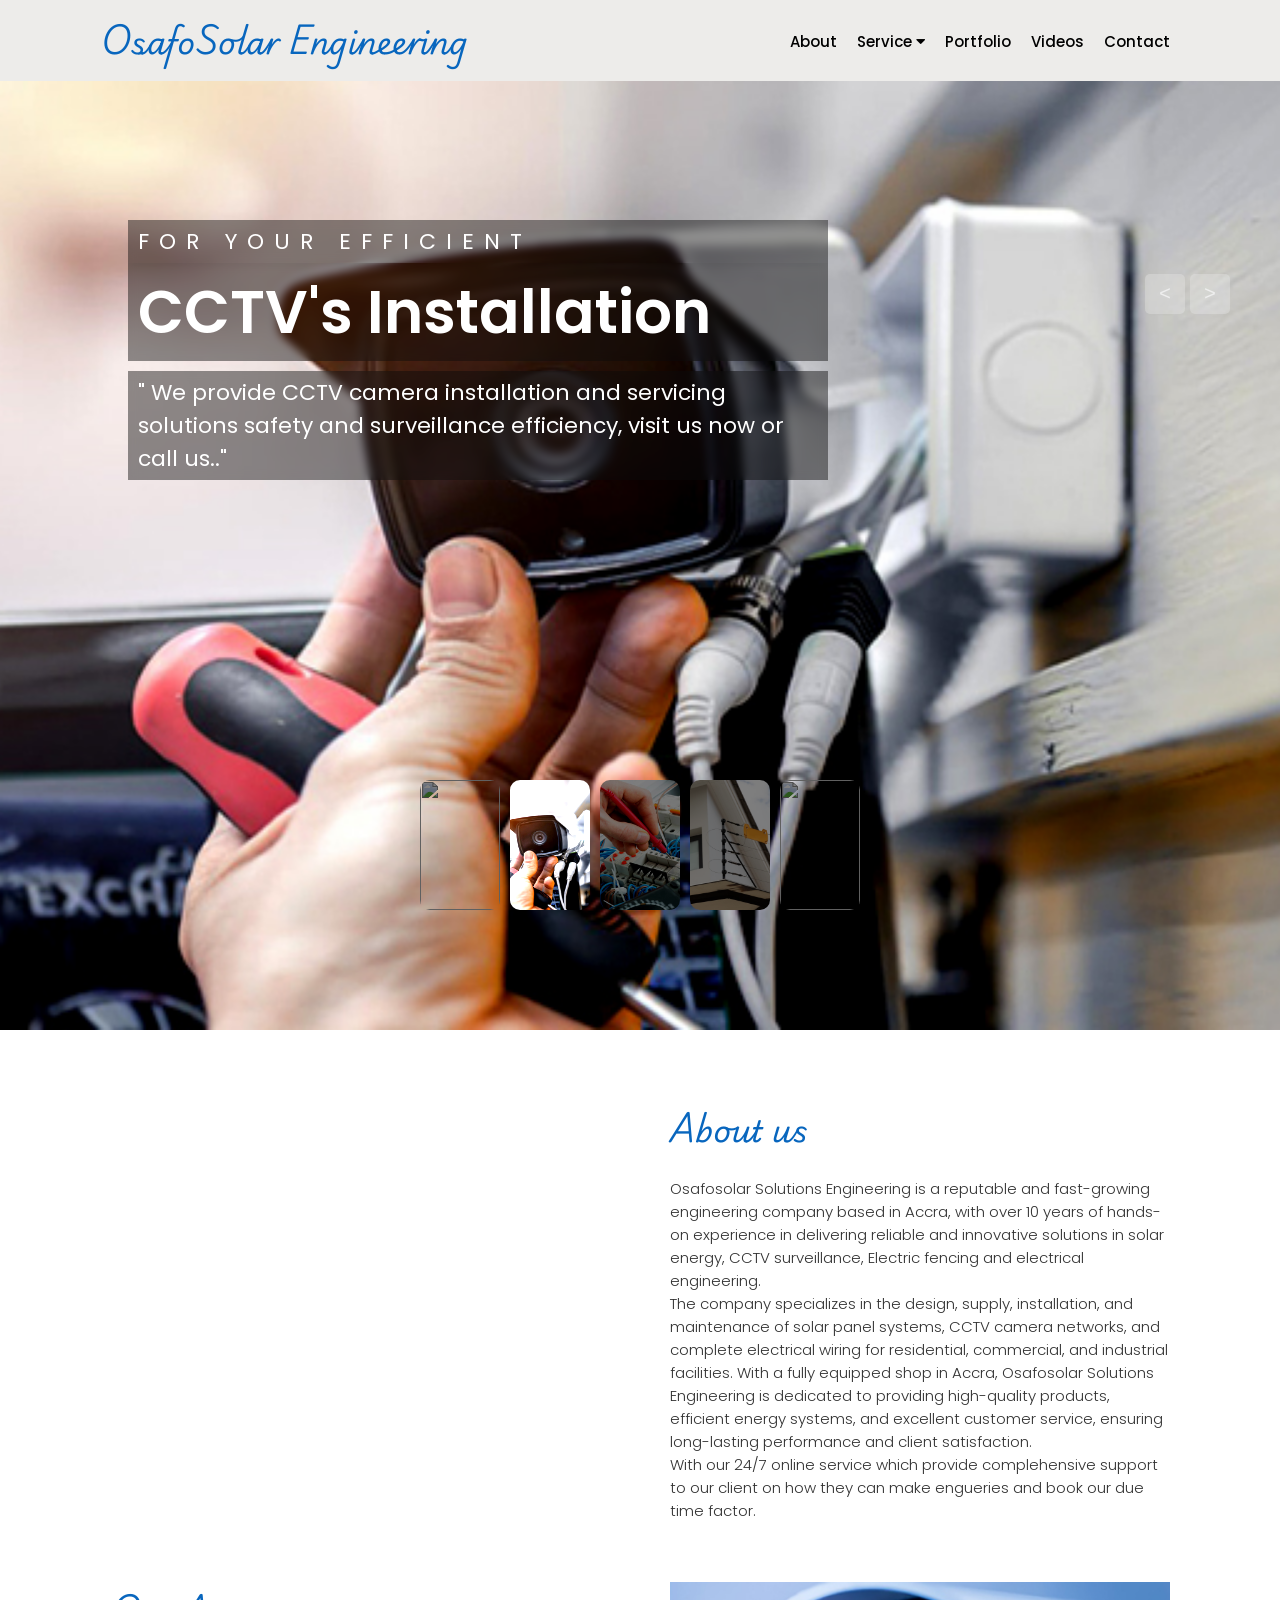
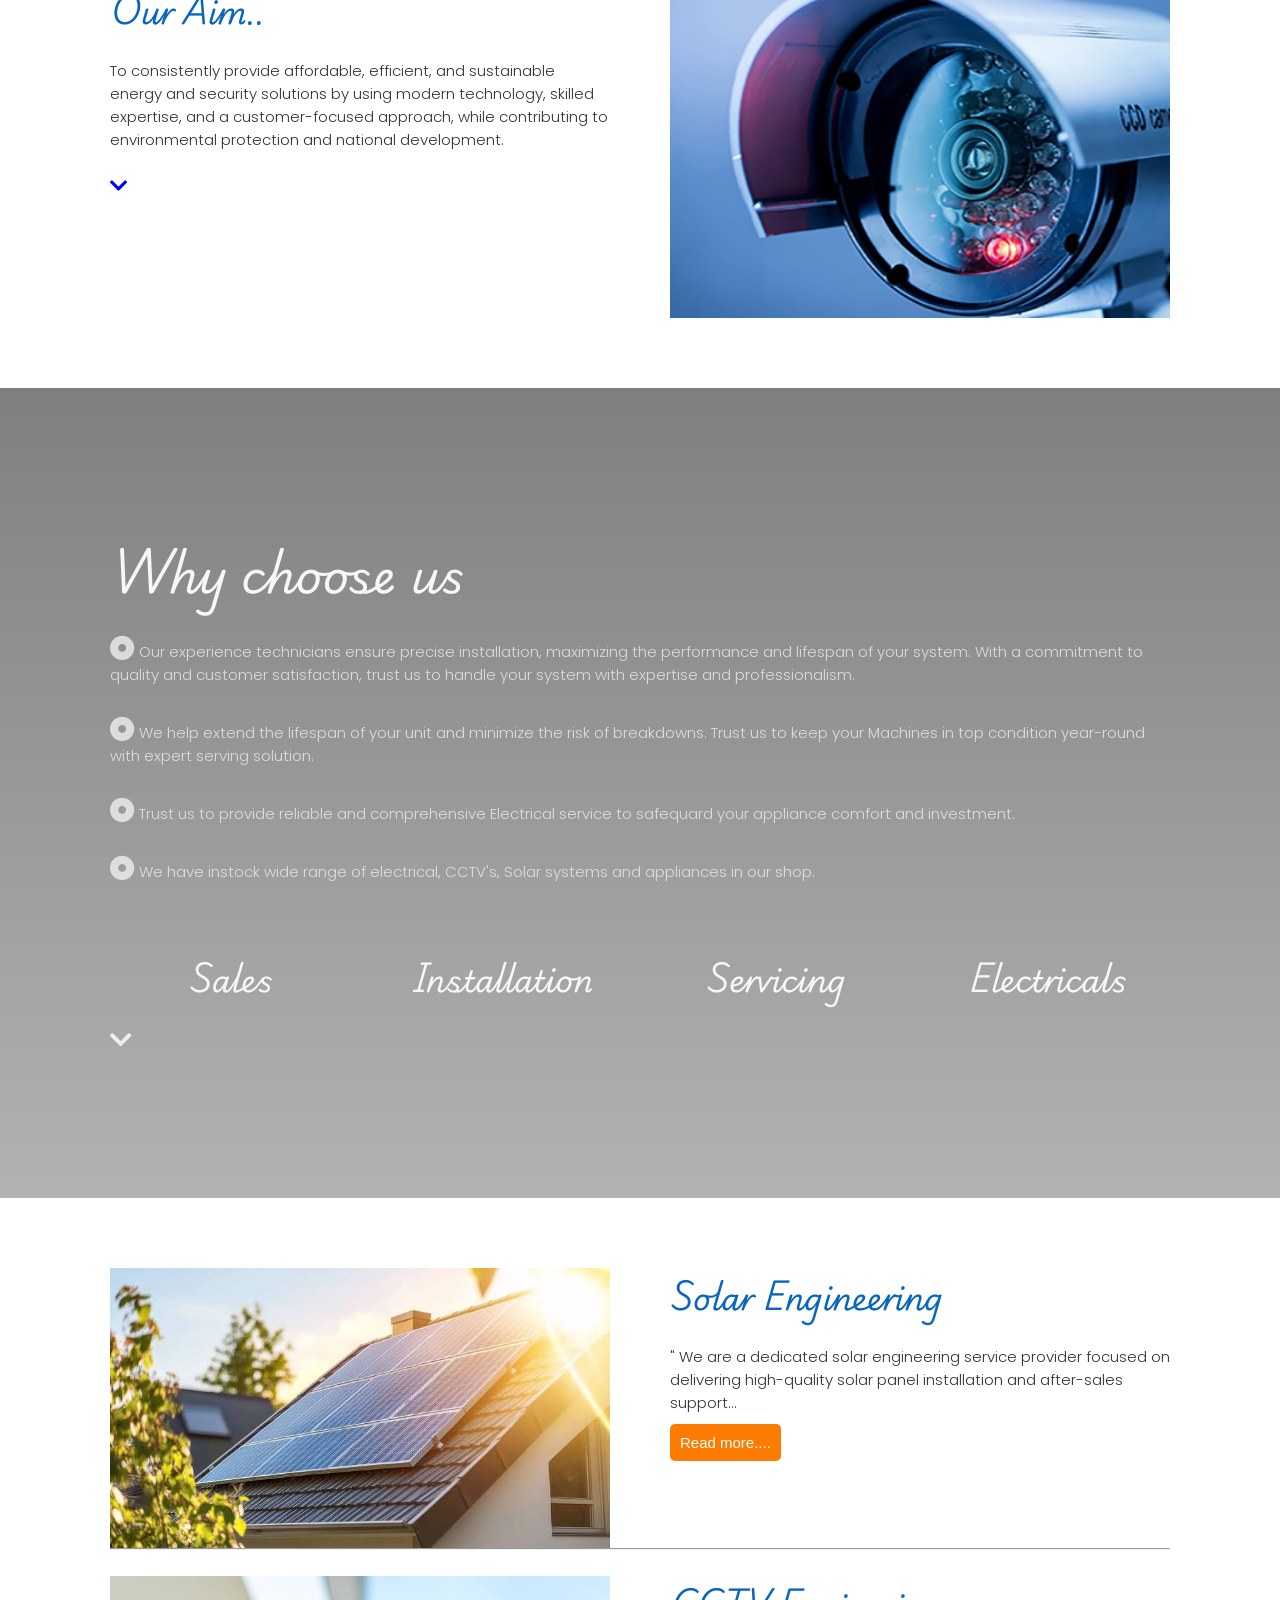
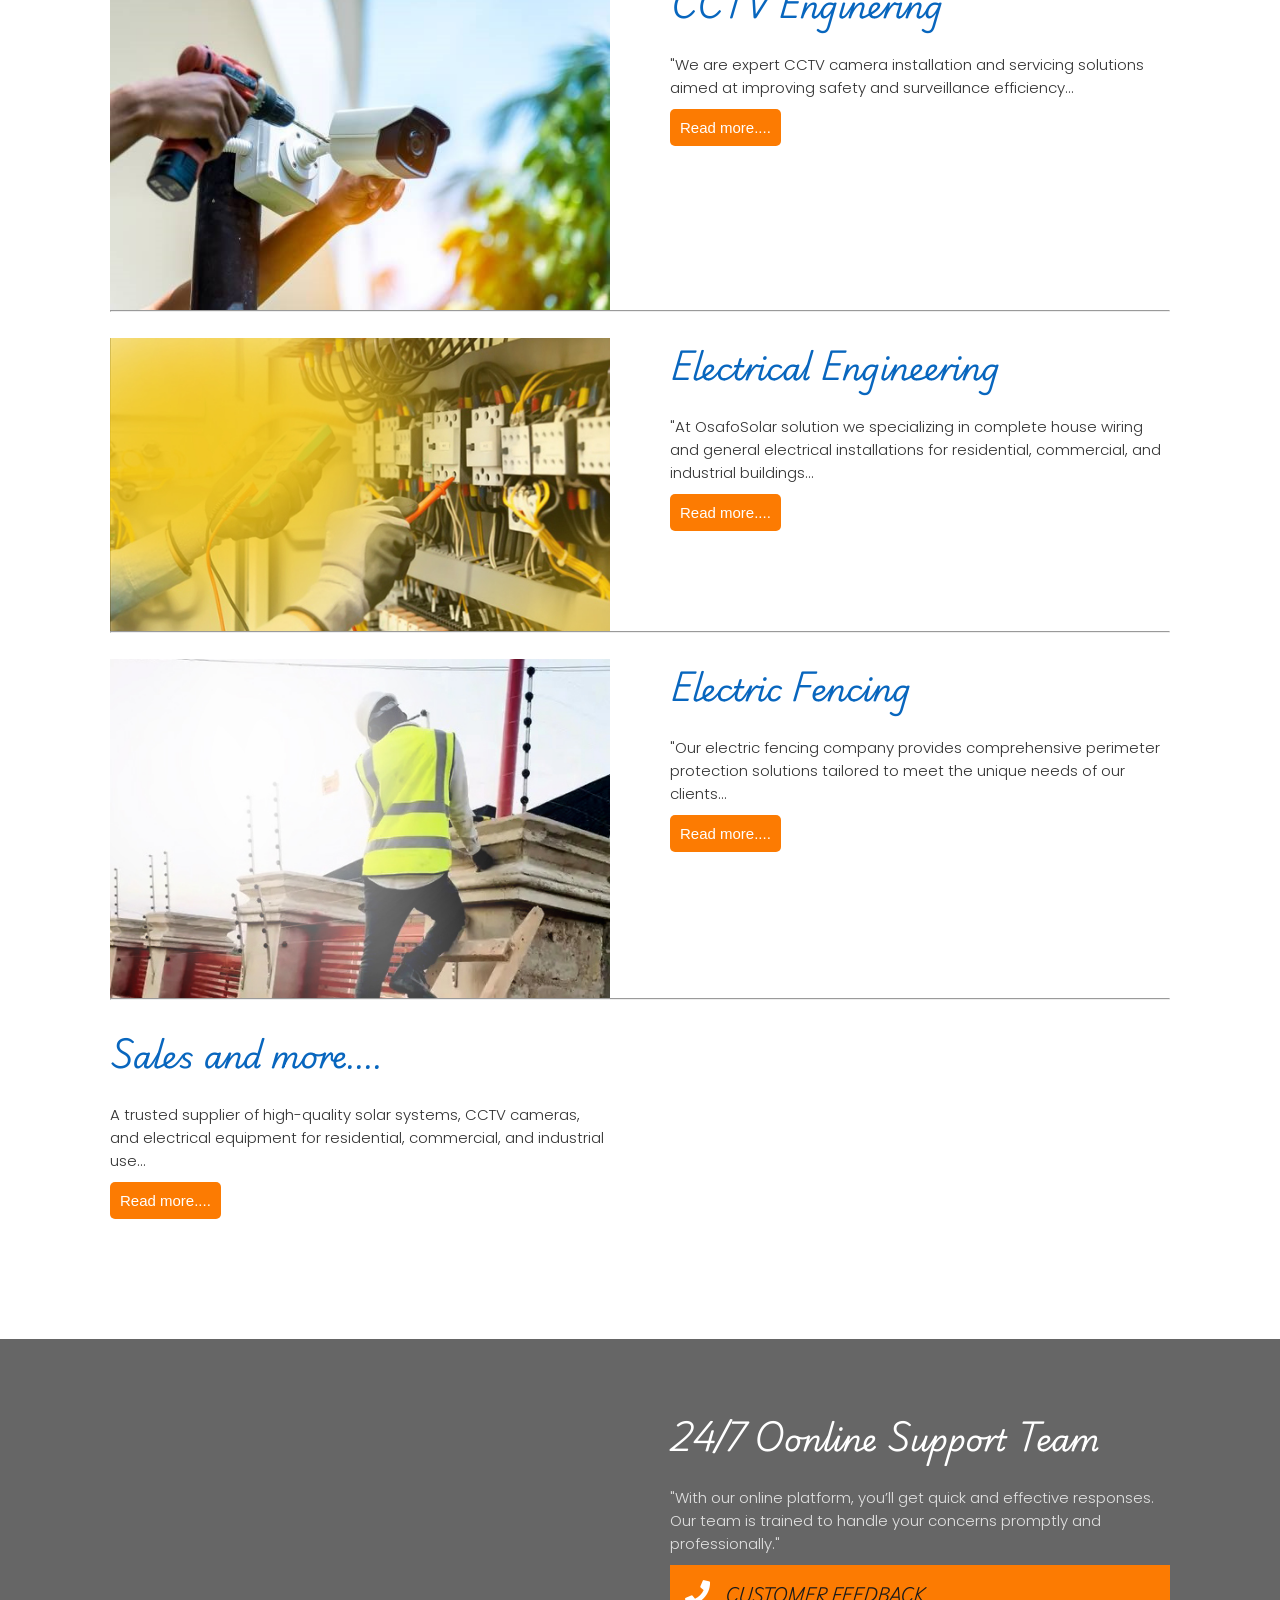
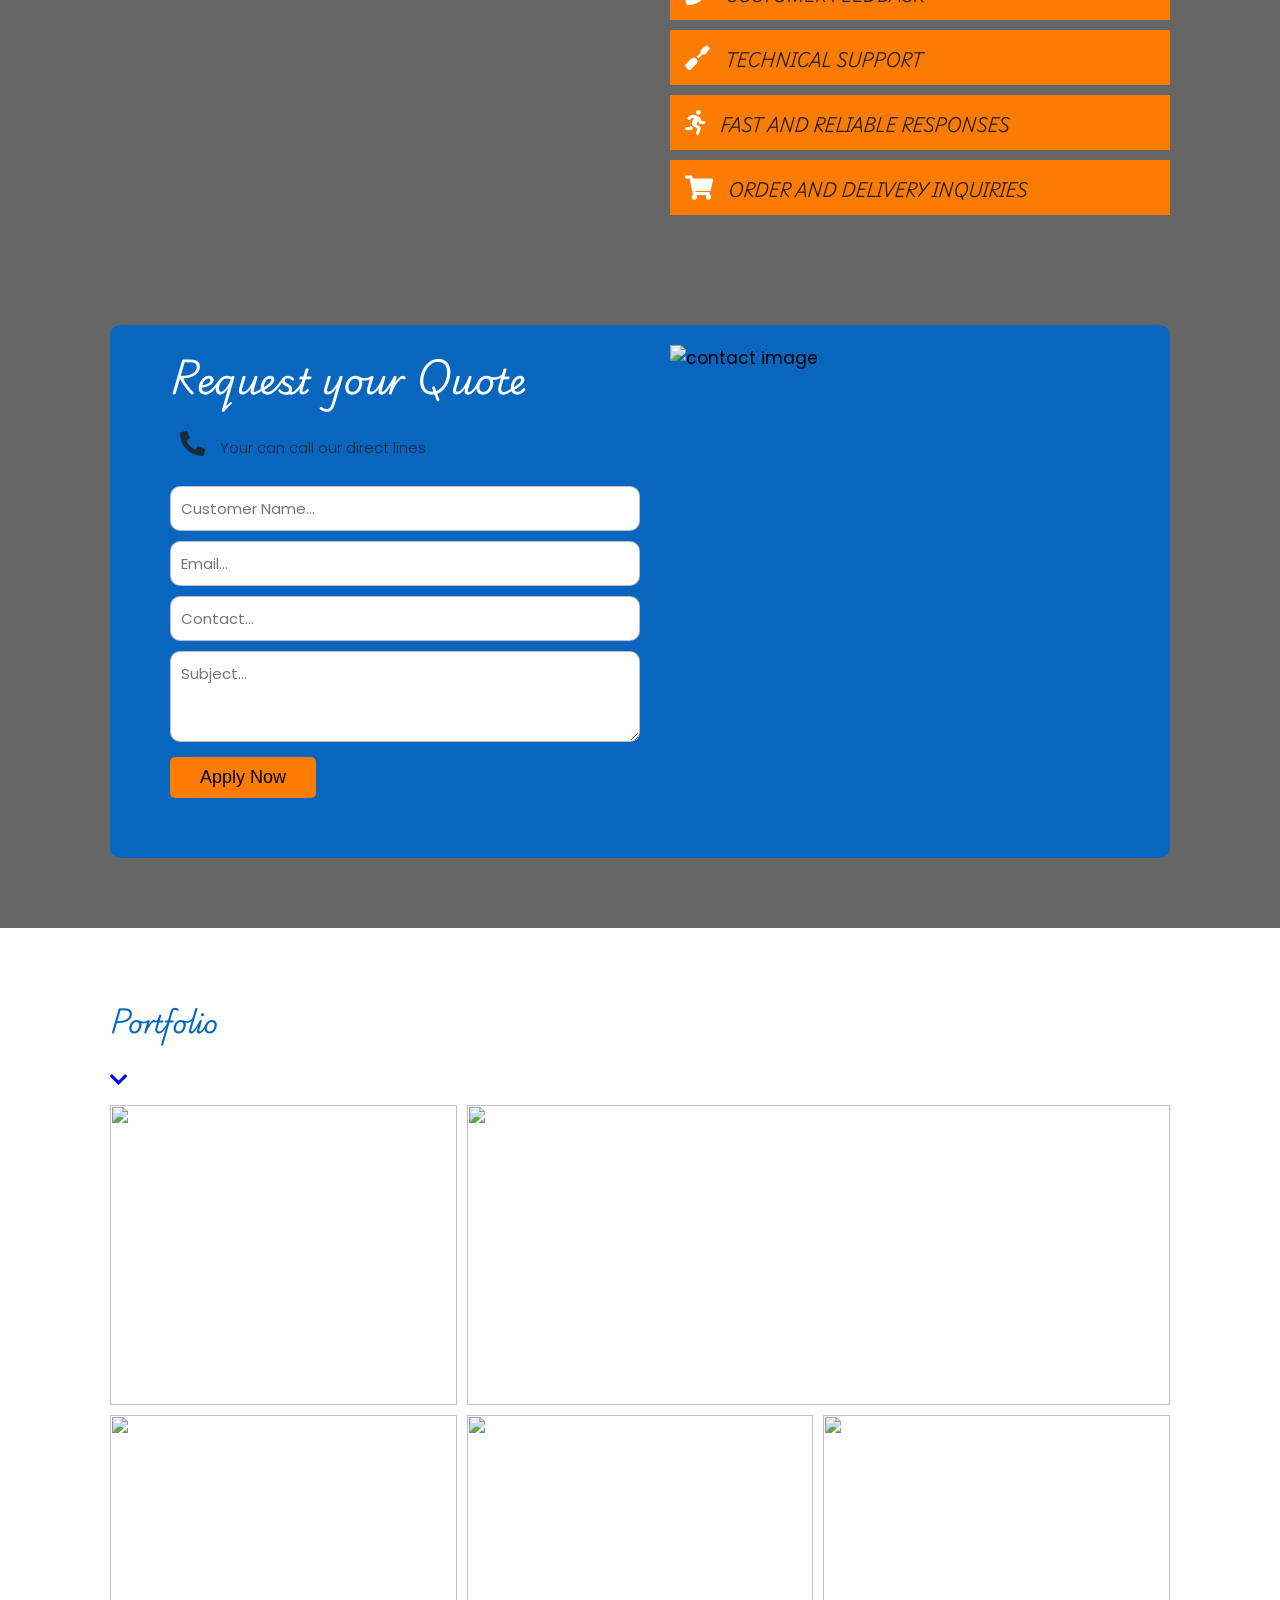
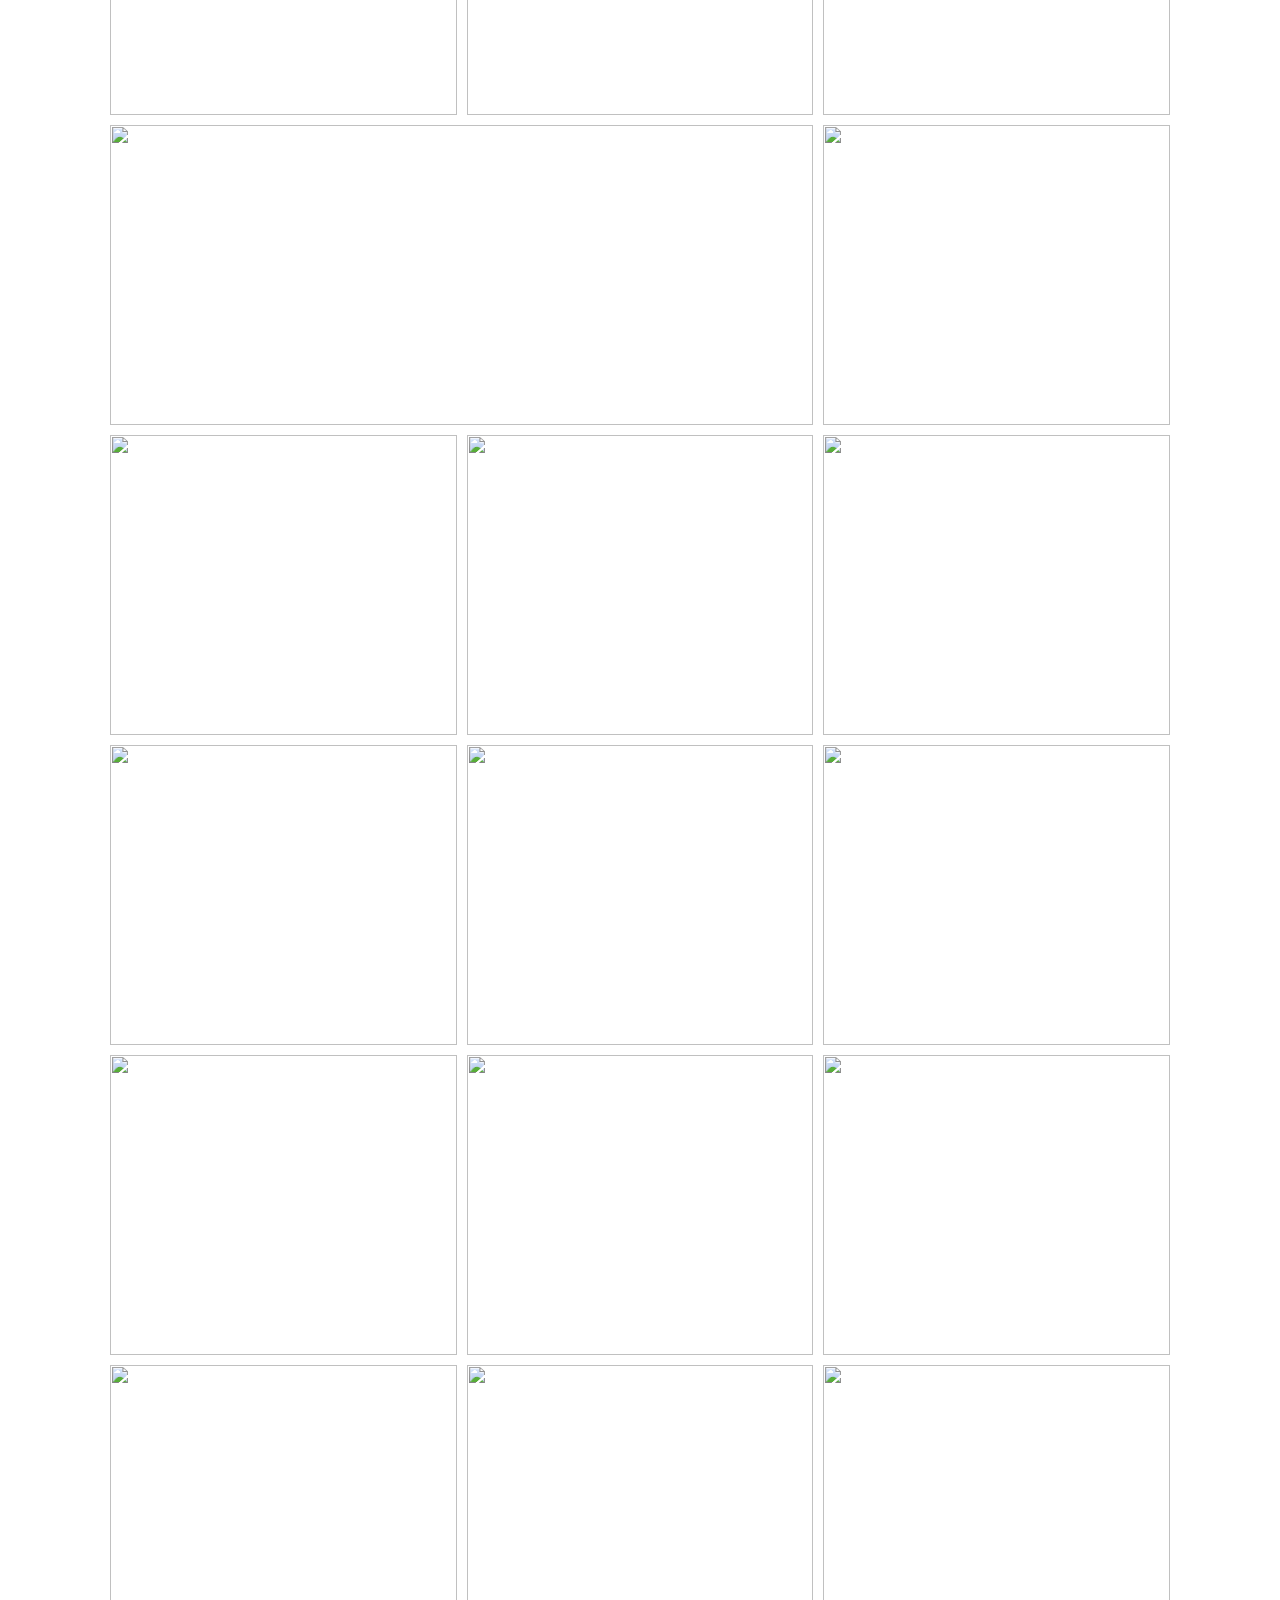
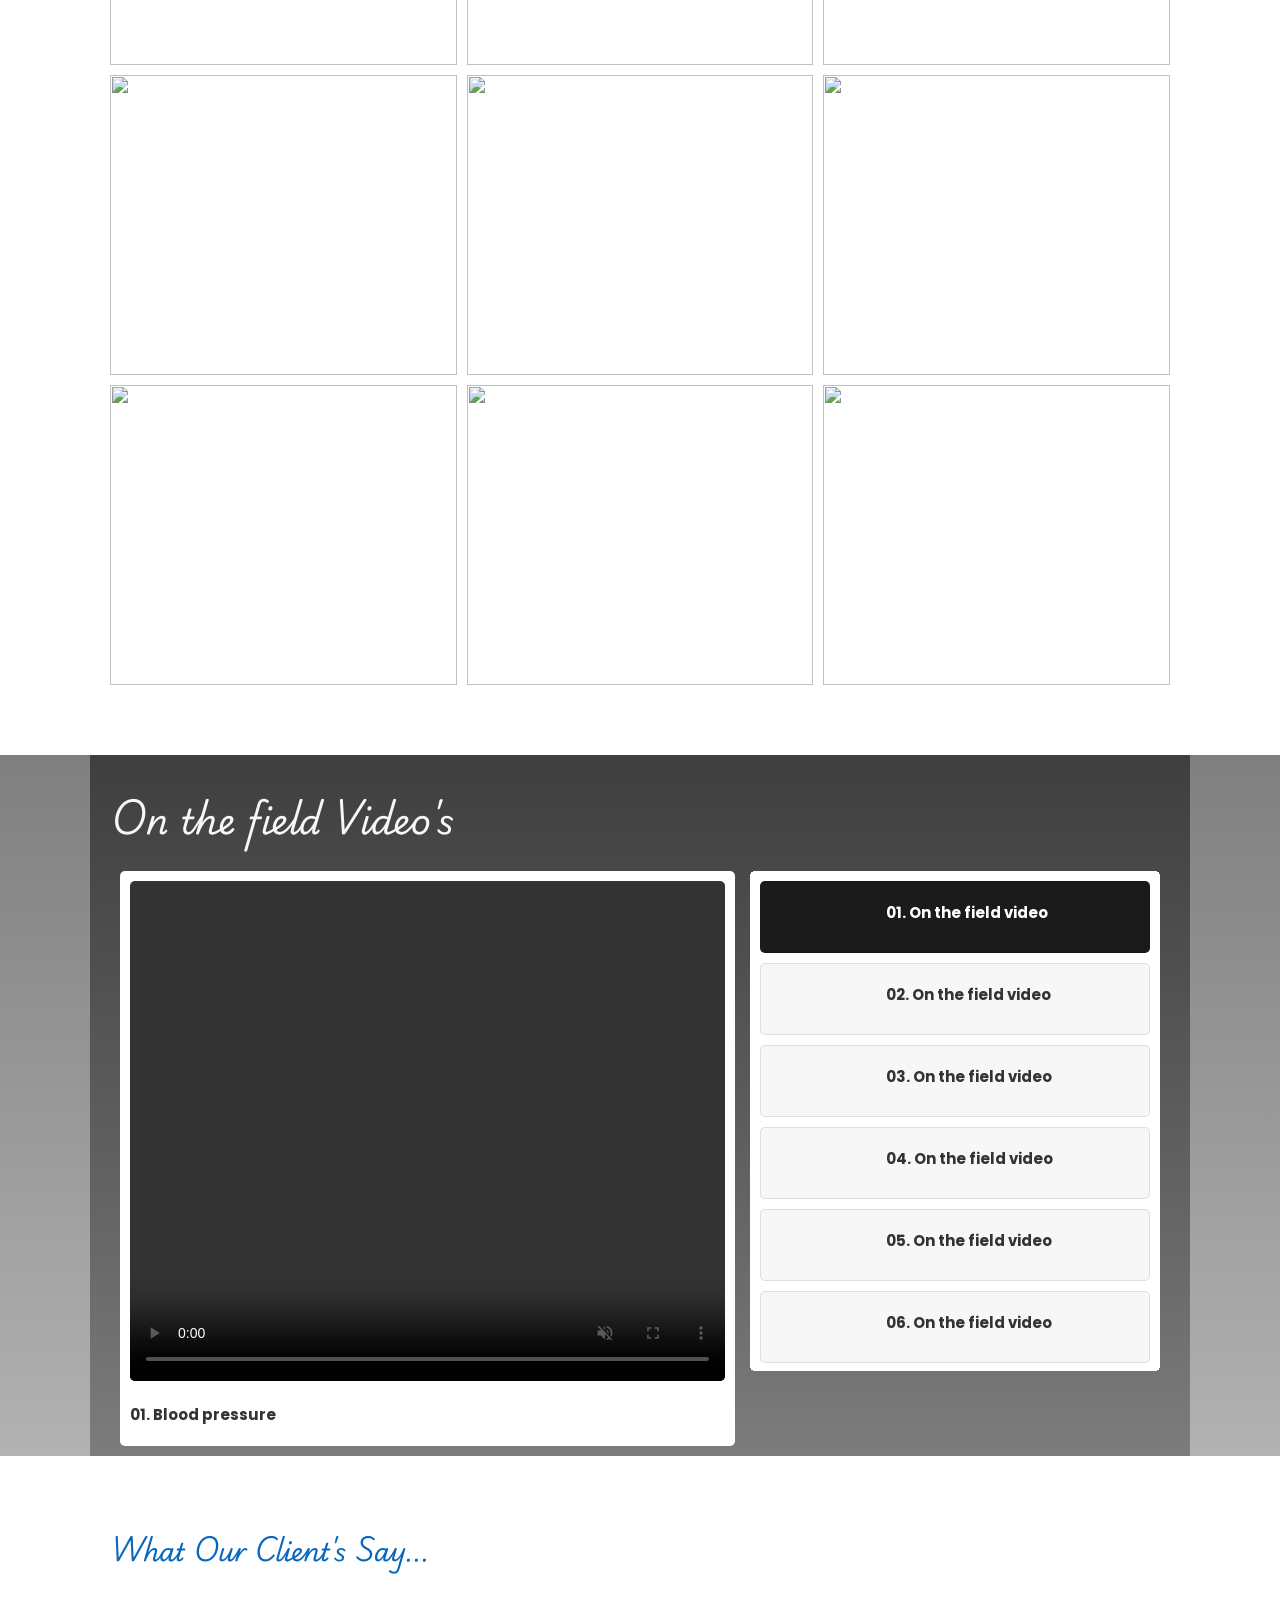
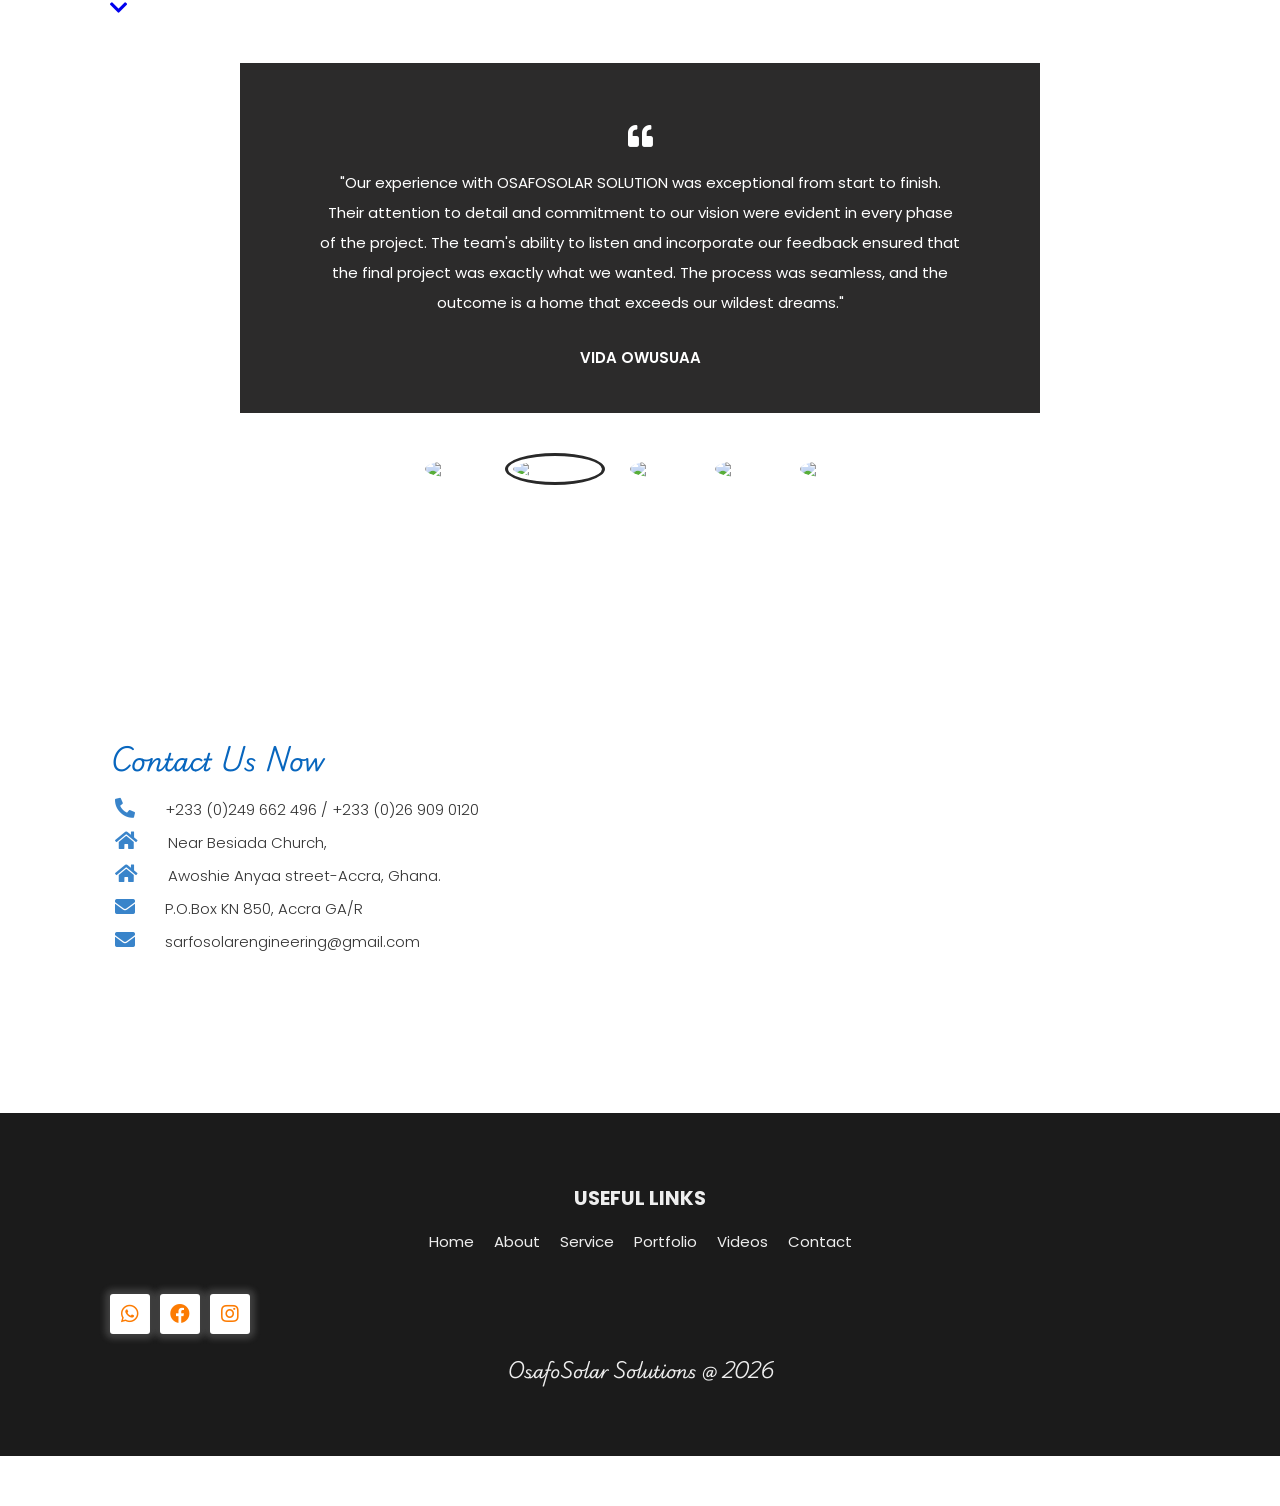
==== index.html @ 8ee98813 "Add files via upload" ====
<!DOCTYPE html>
<html lang="en">
<head>
    <meta charset="UTF-8">
    <meta name="viewport" content="width=device-width, initial-scale=1.0">
    <title>OsafoSolar Engineering</title>
    <link href="https://cdnjs.cloudflare.com/ajax/libs/font-awesome/5.13.0/css/all.min.css"rel="stylesheet">
    
    <link rel="stylesheet"
     href="https://cdn.jsdelivr.net/npm/boxicons@latest/css/boxicons.min.css">

    <link rel="stylesheet" href="style.css">
    <link rel="stylesheet" href="ban.css">

    <link href="https://fonts.googleapis.com/css2?family=Kaushan+Script&family=Poppins:wght@300&display=swap" rel="stylesheet">

</head>
<body>

         <header>
            <a href="#" class="logo">OsafoSolar Engineering</a>
            <div class="bx bx-menu" id="menu-icon"></div>
            <ul class="navbar">
                <li> <a href="#about">About</a></li>
                <li> <a href="#"></i> Service <i class="fa fa-caret-down"></i></a>
                    <div class="sub-menu">
                        <ul>
                            <li><a href="solar.html">Solar</a></li>
                            <li><a href="cctv.html">CCTV</a></li>
                            <li><a href="electricals.html">Electricals</a></li>
                            <li><a href="fence.html">Electric Fence</a></li>
                            <li><a href="sales.html">Sales</a></li>
                        </ul>
                    </div>            
                </li>
                <li> <a href="#portfolio">Portfolio</a></li>
                <li> <a href="#videos">Videos</a></li>
                <li> <a href="#contact">Contact</a></li>
            </ul>
        </header>

     <div class="slider" id="slider">
        <div class="list">
            <div class="item active">
                <img src="img/sola 10.jpg" alt="">
                <div class="content">
                    <p>WE ARE EXPERT IN</p>
                    <h2>Solar Solutions</h2>
                    <p>" We install, maintain & sales Solar panels, Batteries, ingerters, Lithium power banks Heaters and more... visit our shop or better still call us.. " </p>
                </div>
            </div>
            <div class="item">
                <img src="img/cctv.jpg" alt="">
                <div class="content">
                    <p>FOR YOUR EFFICIENT</p>
                    <h2>CCTV's Installation</h2>
                    <p>" We provide CCTV camera installation and servicing solutions safety and surveillance efficiency,
                     visit us now or call us.."   
                    </p>
                </div>
            </div>
            <div class="item">
                <img src="img/electric.jpg" alt="">
                <div class="content">
                    <p>COME TO US FOR YOUR</p>
                    <h2>Electrical Works </h2>
                    <p>" From Wiring and general electrical installations for residential, commercial, and industrial buildings " </p>
                </div>
            </div>
            <div class="item">
                <img src="img/fen 4.jpg" alt="">
                <div class="content">
                    <p>CHECK OUT OUR</p>
                    <h2>Electric Fencing</h2>
                    <p>" We are spacializing in installation, maintenace, and repair of high-quality secirity 
                        fencing system for residential, commercial and industrial properties "</p>
                </div>
            </div>
            <div class="item">
                <img src="img/sale.jpg" alt="">
                <div class="content">
                    <p>VISIT OUR SHOP</p>
                    <h2>We have InStock</h2>
                    <p>" Ingerters, Batteries, CCTV camera's, Solar Panels, Solar Water Pumps & Water Heaters, Lithium Power Banks, Electricals Items and more... "</p>
                </div>
            </div> 

            <div class="arrows">
                <button id="prev"><</button>
                <button id="next">></button>
            </div> 
            
        </div>

        <div class="thumbnail">
                <div class="item active">
                    <img src="img/sola 10.jpg">
                </div>
                <div class="item">
                    <img src="img/cctv.jpg">
                </div>
                <div class="item">
                    <img src="img/electric.jpg">
                </div>
                <div class="item">
                    <img src="img/fen 4.jpg">
                </div>
                <div class="item">
                    <img src="img/sale.jpg">
                </div>
        </div>
    </div>

    <min>
        <section id="about" class="about py-7">
            <div class="container">
                <div class="about-content grid">
                    <div class="about-left">
                        <img src="img/SP.jpg" alt="">
                    </div>
                    <div class="content-right">
                        <div class="title">
                            <h2>About us</h2>
                        </div>
                        <p class="lead">
                            Osafosolar Solutions Engineering is a reputable and fast-growing engineering company based in Accra, with over 10 years of hands-on experience in delivering reliable and innovative solutions in solar energy, CCTV surveillance, Electric fencing and electrical engineering. <br/> 
                             The company specializes in the design, supply, installation, and maintenance of solar panel systems, CCTV camera networks, and complete electrical wiring for residential, commercial, and industrial facilities. With a fully equipped shop in Accra, Osafosolar Solutions Engineering is dedicated to providing high-quality products, efficient energy systems, and excellent customer service, ensuring long-lasting performance and client satisfaction.

                             <br/>
                             
                             With our 24/7 online service which provide complehensive support to our client on how they can make engueries and book our due time factor. 
                            
                        </p>
                         
                    </div>
                </div>  
                
                <div class="about-content grid">                  
                    <div class="content-right">
                        <div class="title">
                            <h2>Our Aim..</h2>
                        </div>
                        <p class="lead">
                            To consistently provide affordable, efficient, and sustainable energy and security solutions by using modern technology, skilled expertise, and a customer-focused approach, while contributing to environmental protection and national development.
                        </p>
                        <a href="#work" class="btn-down"> 
                        <i class="fas fa-chevron-down"></i></a>    
                    </div>
                    <div class="about-left">
                        <img src="img/camera.jpg" alt="">
                    </div>
                </div>
            </div>
        </section>

        <section id="work" class= "vh-100 flex py-7" >
            <div class="container">
                <div class="work-content">
                    <div class="title">
                        <h2>Why choose us</h2>
                    </div>
                    <ul class="work-top grid">
                        <li class="lead"><i class="fas fa-dot-circle"></i> 
                        Our experience technicians ensure precise installation, maximizing the performance and 
                        lifespan of your system. With a commitment to quality and customer satisfaction, trust 
                        us to handle your system with expertise and professionalism.
                        </li>
                        <li class="lead"> <i class="fas fa-dot-circle"></i> 
                         We help extend the lifespan of your unit and minimize the risk of breakdowns. 
                         Trust us to keep your Machines in top condition year-round with expert 
                         serving solution.
                        </li>
                        <li class="lead"> <i class="fas fa-dot-circle"></i> 
                         Trust us to provide reliable and comprehensive Electrical service to safequard your appliance
                         comfort and investment.
                        </li>
                        <li class="lead"> <i class="fas fa-dot-circle"></i> 
                         We have instock wide range of electrical, CCTV's, Solar systems and appliances in our shop.
                        </li>
                    </ul>
                    <div class="work-bottom grid">
                        <div>
                            <span class="icon"><img src="img/sales.png" alt=""></span>
                            <h3>Sales</h3>
                        </div>
                        <div>
                            <span class="icon"><img src="img/installation.png" alt=""></span>
                            <h3>Installation</h3>
                        </div>
                        <div>
                            <span class="icon"><img src="img/maintain.png" alt=""></span>
                            <h3>Servicing</h3>
                        </div>
                        <div>
                            <span class="icon"><img src="img/repairs.png" alt=""></span>
                            <h3>Electricals</h3>
                        </div>
                    </div>                   
                    <a href="#portfolio" class="btn-down btn-down-white">
                        <i class="fas fa-chevron-down"></i>
                    </a>
                </div>
            </div>
        </section>

        <section id="about" class="about py-7">
            <div class="container">
                <div class="about-content grid">
                    <div class="about-left">
                        <img src="img/images.jpeg" alt="">
                    </div>
                    <div class="content-right">
                        <h2>Solar Engineering</h2>
                        <p class="lead">"
            
                            We are a dedicated solar engineering service provider focused on delivering high-quality 
                            solar panel installation and after-sales support...
                            
                        </p> 
                        <a href="solar.html"><button>Read more....</button></a>
                    </div>
                </div> 
                <hr>
                <br>

                <div class="about-content grid">
                    <div class="about-left">
                        <img src="img/ccccctv.jpg" alt="">
                    </div>
                    <div class="content-right">
                        <h2>CCTV Enginering</h2>
                        <p class="lead">

                            "We are expert CCTV camera installation and servicing solutions aimed at improving safety
                             and surveillance efficiency...
                            
                        </p> 
                        <a href="cctv.html"><button>Read more....</button></a>
                    </div>
                </div> 
                <hr>
                <br>

                <div class="about-content grid">
                    <div class="about-left">
                        <img src="img/E1.jpg" alt="">
                    </div>
                    <div class="content-right">
                        <h2>Electrical Engineering</h2>
                        <p class="lead">

                            "At OsafoSolar solution we specializing in complete house wiring and general electrical 
                            installations for residential, commercial, and industrial buildings...

                        </p> 
                        <a href="electricals.html"><button>Read more....</button></a>
                    </div>
                </div>
                <hr>
                <br>
                <div class="about-content grid">
                    <div class="about-left">
                        <img src="img/F2.jpg" alt="">
                    </div>
                    <div class="content-right">
                        <h2>Electric Fencing</h2>
                        <p class="lead">

                            "Our electric fencing company provides comprehensive perimeter protection solutions tailored 
                            to meet the unique needs of our clients...

                        </p> 
                        <a href="fence.html"><button>Read more....</button></a>
                    </div>
                </div>
                <hr>
                <br>
                
                <div class="about-content grid">
                    
                    <div class="content-right">
                        <h2>Sales and more....</h2>
                        <p class="lead">
                            A trusted supplier of high-quality solar systems, CCTV cameras, and electrical equipment for residential,
                             commercial, and industrial use...

                        </p>
                        <a href="sales.html"><button>Read more....</button></a>
                    </div>
                    <div class="about-left">
                        <img src="img/SHOP.jpg" alt="">
                    </div>

                </div> 

            </div>
        </section>

        <section id="about-page" class="about py-7">
            <div class="container">
                <div class="about-content grid">
                    <div class="about-left">
                        <img src="img/OSAFOSOLAR logo 2.png" alt="">
                    </div>
                    <div class="content-right"> 
                        <h2>24/7 Oonline Support Team</h2>
                        <p class="lead">
                            "With our online platform, you’ll get quick and effective responses. 
                            Our team is trained to handle your concerns promptly and professionally."
                        </p>  
                        <h3><i class="fas fa-phone"></i>CUSTOMER FEEDBACK</h3>
                        <h3><i class="fas fa-screwdriver"></i>TECHNICAL SUPPORT</h3>
                        <h3><i class="fas fa-running"></i>FAST AND RELIABLE RESPONSES</h3>
                        <h3><i class="fas fa-shopping-cart"></i>ORDER AND DELIVERY INQUIRIES</h3>
                        
                    </div>
                </div>
                <div class="contact-content flex">
                    <div class="contact-left">
                        <div class="title">
                            <h1>Request your Quote</h1>
                        </div>
                        <p class="lead"><i class="fas fa-phone-alt"></i>Your can call our direct lines</p>
                        <form action="">
                            <input type="text" class="form-control" placeholder="Customer Name...">
                            <input type="email" class="form-control" placeholder="Email...">
                            <input type="email" class="form-control" placeholder="Contact...">
                            <textarea class="form-control" cols="30" rows="3" placeholder="Subject..."></textarea>
                            <input type="submit" class="btn-submit btn" value="Apply Now">
                        </form>
                    </div>
                    <div class="contact-right">
                        <img src="img/online.png" alt="contact image">
                    </div>
                </div>         
            </div>
        </section>

        <section id="portfolio" class="vh-100 py-7">
            <div class="container" >
                <div class="ortfolio-content">
                    <div class="title">
                        <h2>Portfolio</h2>
                        <a href="#contact" class="btn-down">
                            <i class="fas fa-chevron-down"></i>
                        </a>
                    </div>
                    <div class="portfolio-grid grid">
                        <div> <img src="img/sola 1.jpg" alt="">
                        </div>
                        <div> <img src="img/sola 2.jpg" alt="">
                        </div>
                        <div> <img src="img/sola 3.jpg" alt="">
                        </div>
                        <div> <img src="img/sola 4.jpg" alt="">
                        </div>
                        <div> <img src="img/sola 5.jpg" alt="">
                        </div>
                        <div> <img src="img/sola 6.jpg" alt="">
                        </div>
                        <div> <img src="img/sola 7.jpg" alt="">
                        </div>
                        <div> <img src="img/sola 8.jpg" alt="">
                        </div>
                        <div> <img src="img/sola 9.jpg" alt="">
                        </div>
                        <div> <img src="img/sola 10.jpg" alt="">
                        </div>                                     
                        <div> <img src="img/sola 11.jpg" alt="">
                        </div>                                     
                        <div> <img src="img/sola 12.jpg" alt="">
                        </div>                                     
                        <div> <img src="img/sola 14.jpg" alt="">
                        </div>
                        <div> <img src="img/sola 13.jpg" alt="">
                        </div>
                        <div> <img src="img/sola 15.jpg" alt="">
                        </div>
                        <div> <img src="img/sola 16.jpg" alt="">
                        </div>
                        <div> <img src="img/sola 17.jpg" alt="">
                        </div>
                        <div> <img src="img/sola 18.jpg" alt="">
                        </div>
                        <div> <img src="img/sola 19.jpg" alt="">
                        </div>
                        <div> <img src="img/sola 20.jpg" alt="">
                        </div>
                        <div> <img src="img/sola 21.jpg" alt="">
                        </div>
                        <div> <img src="img/sola 22.jpg" alt="">
                        </div>                                     
                        <div> <img src="img/sola 23.jpg" alt="">
                        </div>                                     
                        <div> <img src="img/sola 24.jpg" alt="">
                        </div>                                     
                        <div> <img src="img/sola 25.jpg" alt="">
                        </div>                         
                    </div>
                </div>
            </div>
        </section>

        <section class="videos" id="videos">
            <div class="container" id="videos">
                <div class="title">
                    <h2>On the field Video's</h2>
                </div>
                <div class="video-container" >
                    <div class="main-video">
                        <div class="video">
                            <video src="img/v1.mp4" controls muted autoplay></video>
                            <h3 class="video-title">01. Blood pressure</h3>
                        </div>
                    </div>
                    <div class="video-list">
                        <div class="vid active">
                            <video src="img/v1.mp4" muted></video>
                            <h3 class="video-title">01. On the field video</h3>
                        </div>
                        <div class="vid">
                            <video src="img/v2.mp4" muted></video>
                            <h3 class="video-title">02. On the field video</h3>
                        </div>
                        <div class="vid">
                            <video src="img/v3.mp4" muted></video>
                            <h3 class="video-title">03. On the field video </h3>
                        </div>
                        <div class="vid">
                            <video src="img/v4.mp4" muted></video>
                            <h3 class="video-title">04. On the field video</h3>
                        </div>
                        <div class="vid">
                            <video src="img/v5.mp4" muted></video>
                            <h3 class="video-title">05. On the field video</h3>
                        </div>
                        <div class="vid">
                            <video src="img/v6.mp4" muted></video>
                            <h3 class="video-title">06. On the field video</h3>
                        </div>
                        <div class="vid">
                            <video src="img/v7.mp4" muted></video>
                            <h3 class="video-title">07. On the field video</h3>
                        </div>
                        <div class="vid">
                            <video src="img/v8.mp4" muted></video>
                            <h3 class="video-title">08. On the field video</h3>
                        </div>
                        <div class="vid">
                            <video src="img/v9.mp4" muted></video>
                            <h3 class="video-title">09. On the field video</h3>
                        </div>
                    </div>
                </div>
            </div> 
        </section> 
        
           <!--Testimonial-->
        <section id="portfolio" class="vh-100 py-7">
            <div class="container" >
                <div class="portfolio-content">
                    <div class="title">
                        <h2>What Our Client's Say...</h2>
                        <a href="#contact" class="btn-down">
                            <i class="fas fa-chevron-down"></i>
                        </a>
                    </div>
                    <div class="testimon">
                        <div class="testimonial">
                            <div class="testimonial-text">
                                <div class="user-text">
                                    <i class="fa fa-quote-left"></i>
                                    <p>"When I approached OSAFOSOLAR SOLUTIONS for our new solar panels, 
                                        sustainability was our top priority. Their team delivered beyond our 
                                        expectations. The energy-efficient design and use of renewable 
                                        materials have not only reduced our environmental impact but also 
                                        significantly cut our operating costs. We couldn't be happier with the result."
                                    </p>
                                        <span>YAA ACHEAMPOMAH @ ANYAA</span>
                                </div>
                                <div class="user-text active-text">
                                    <i class="fa fa-quote-left"></i>
                                    <p>"Our experience with OSAFOSOLAR SOLUTION was exceptional from start to  finish. 
                                        Their attention to detail and commitment to our vision were evident in every 
                                        phase of the project. The team's ability to listen and incorporate our feedback 
                                        ensured that the final project was exactly what we wanted. The process was seamless, 
                                        and the outcome is a home that exceeds our wildest dreams."
                                    </p>
                                        <span>VIDA OWUSUAA</span>
                                </div>
                                <div class="user-text">
                                    <i class="fa fa-quote-left"></i>
                                    <p>"The new community center wirring by OSAFOSOLAR SOLUTION has revitalized our neighborhood. 
                                        Their thoughtful design created a welcoming and inclusive space that serves as the heart 
                                        of our community. The center is now a vibrant hub where people of all ages come together 
                                        for various activities and events. The positive impact on our community is immeasurable."</p>
                                        <span>MR HENRY KWATENG @ADENTA</span>
                                </div>
                                <div class="user-text">
                                    <i class="fa fa-quote-left"></i>
                                    <p>"When we approached GABCK for our new office building, 
                                        sustainability was our top priority. Their team delivered beyond our 
                                        expectations. The building's energy-efficient design and use of renewable 
                                        materials have not only reduced our environmental impact but also 
                                        significantly cut our operating costs. We couldn't be happier with the result."</p>
                                        <span>ERICA</span>
                                </div>
                                <div class="user-text">
                                    <i class="fa fa-quote-left"></i>
                                    <p>"When we approached GABCK for our new office building, 
                                        sustainability was our top priority. Their team delivered beyond our 
                                        expectations. The building's energy-efficient design and use of renewable 
                                        materials have not only reduced our environmental impact but also 
                                        significantly cut our operating costs. We couldn't be happier with the result."</p>
                                        <span>SARPOMAAH</span>
                                </div>
                            </div>
                            <div class="testimonial-pic">
                                <img src="img/PP.jpg" class="user-pic" onclick="showRewiew()">
                                <img src="img/PP.jpg" class="user-pic active-pic" onclick="showRewiew()">
                                <img src="img/PP.jpg" class="user-pic" onclick="showRewiew()">
                                <img src="img/PP.jpg" class="user-pic" onclick="showRewiew()">
                                <img src="img/PP.jpg" class="user-pic" onclick="showRewiew()">
                            </div>
                        </div>
                       </div>
                </div>
            </div>
        </section>

         <section id="contact" class="py-7">
                <div class="container">
                    <div class="contact-content flex">
                        <div class="contact-left">
                            <div class="title">
                                <h2>Contact Us Now</h2>
                            </div>
                            <p class="lead"><i class="fas fa-phone-alt"></i>+233 (0)249 662 496 / +233 (0)26 909 0120</p>
                            <p class="lead"><i class="fas fa-home"></i>Near Besiada Church,</p>
                            <p class="lead"><i class="fas fa-home"></i>Awoshie Anyaa street-Accra, Ghana.</p>
                            <p class="lead"><i class="fas fa-envelope"></i>P.O.Box KN 850, Accra GA/R</p>
                            <p class="lead"><i class="fas fa-envelope"></i>sarfosolarengineering@gmail.com</p>
                           <!-- <form action="">
                                <input type="text" class="form-control" placeholder="Your name here...">
                                <input type="email" class="form-control" placeholder="Your email here...">
                                <textarea class="form-control" cols="10" rows="6" placeholder="Your message here..."></textarea>
                                <input type="submit" class="btn-submit btn" value="Submit">
                            </form>-->
                        </div>
                        <div class="contact-right">
                            <iframe src="https://www.google.com/maps/embed?pb=!1m18!1m12!1m3!1d3962.4281165434954!2d-1.5662618781185311!3d6.
                            7174968094969145!2m3!1f0!2f0!3f0!3m2!1i1024!2i768!4f13.1!3m3!1m2!1s0xfdb951cfd955ab5%3A0x46ac6716d500131a!
                            2spassion%20educational%20complex!5e0!3m2!1sen!2sgh!4v1657964277148!5m2!1sen!2sgh" 
                            width="600" height="450" style="border:0;" allowfullscreen="" loading="lazy" 
                            referrerpolicy="no-referrer-when-downgrade"></iframe>
                        </div>
                    </div>
                </div>
         </section>
       
        <footer id="footer" class="py-7">
            <div class="container">
                <div class="footer-content">
                    <!--<div>
                        <h3>ALEX NYARKO</h3>
                        <div> <img src="img/CEO.jpg" alt=""></div>
                        <h3>CEO</h3>
                    </div>-->
                    <div>
                        <h3>USEFUL LINKS</h3>
                        <ul class="flex">
                            <li> <a href="#slider">Home</a></li>
                            <li> <a href="#about">About</a></li>
                            <li> <a href="#work">Service</a></li>
                            <li> <a href="#portfolio">Portfolio</a></li>
                            <li> <a href="#videos">Videos</a></li>
                            <li> <a href="#contact">Contact</a></li>
                        </ul>
                    </div>
                </div>

                <ul class="social-links">
                    <li>
                        <a href="https://wa.me/+233249662496" class="flex">
                            <i class="fab fa-whatsapp"></i>
                        </a>        
                    </li>
                    <li>
                        <a href="#" class="flex">
                            <i class="fab fa-facebook"></i>
                        </a>    
                    </li>
                    <li>
                        <a href="#" class="flex">
                            <i class="fab fa-instagram"></i>
                        </a>    
                    </li>
                </ul>
                 <p>OsafoSolar Solutions @ 2026</p>
            </div>   
        </footer>

    </min>

    <script src="apps.js"></script>

    <!--<script>
        let options = {
            strings: ["Sales, Installation & Servicing"],
            typeSpeed: 100,
            loop: true
        }
        let typed = new Typed(".typewrite", options);
    </script>-->





    <script>
        var menuBtn = document.getElementById("menuBtn")
        var sideNav = document.getElementById("sideNav")
        var menu = document.getElementById("menu")

        sideNav.style.right = "-250px";

        menuBtn.onclick = function(){
            if(sideNav.style.right == "-250px"){
                sideNav.style.right = "0";
                menu.src = "img/close.png"
            }
            else{
                sideNav.style.right = "-250px";
                menu.src = "img/menu.png"
            }
        }

        var scroll = new SmoothScroll('a[href*="#"]', {
	      speed: 1000,
	       speedAsDuration: true
        });
    </script>

    <script>
        let listVideo = document.querySelectorAll('.video-list .vid');
        let mainVideo = document.querySelector('.main-video video');
        let videotitle = document.querySelector('.main-video .video-title');

        listVideo.forEach(video =>{
            video.onclick = () =>{
                listVideo.forEach(vid => vid.classList.remove('active'));
                video.classList.add('active');
                if(video.classList.contains('active')){
                    let src = video.children[0].getAttribute('src');
                    mainVideo.src = src;
                    let text = video.children[1].innerHTML;
                    videotitle.innerHTML = text;
                };
            };
        });
     </script>

     <script src="apps.js"></script>
</body>
</html>
---- style.css ----
@import url('https://fonts.googleapis.com/css2?family=Playwrite+AU+SA:wght@100..400&display=swap');

*{
    box-sizing: border-box;
    padding: 0; 
    margin: 0;
}
html{
    font-size: 10px;
    scroll-behavior: smooth;
}
button .btn{
    cursor: pointer;
    border: none;
    background: transparent;
}
ul{
    list-style-type: none;
}
a{
    text-decoration: none;
}
img{
    width: 100%;
    display: block;
}
.container{
    max-width: 1100px;
    margin: 0 auto;
    padding: 0 2rem;
}
.vh-100{
    min-height: 90vh;
}
h2, h2, h3{
    margin-top: 0;
    margin-bottom: 1rem;
    color: #0866be;
}
.flex{
    display: flex;
    align-items: center;
    justify-content: center;
}
.py-7{
    padding: 7rem 0;
}
.grid{
    display: grid;
    grid-template-columns: repeat(1, 1fr);
    gap: 1rem;
}
.lead{
    opacity: 0.8;
    padding: 1rem 0;
    font-size: 1.6rem;
    font-weight: 300;

}


#sub-header{
    background: linear-gradient( rgba(0, 0, 0, 0.5), rgba(0, 0, 0, 0.3)), url('img/P1.jpg')
    center/cover no-repeat fixed;
    justify-content: flex-start;
    align-items: flex-end;
}
#sub-header .container{
    width: 100%;
}
.header-content{
    padding-bottom: 12rem;
}
.header-content h1{
    font-size: 4rem;
    font-family: "Playwrite AU SA", serif;
    margin-bottom: 0;
    color: #fc7b02;
}
.header-content img{
    width: 15rem;
}
.header-content p{
    color: #fff;
}
.social-links{
    display: flex;
    margin-top: 3.5rem;
}
.social-links li a{
    width: 40px;
    height: 40px;
    font-size: 2rem;
    background-color: #fff;
    color: #fc7b02;
    margin-right: 1rem;
    border-radius: .3rem;
    box-shadow: 0 0 6px 5px rgba(211, 208, 208, 0.2);
    transition: var(--transition);
}
.social-links li a:hover{
    color: #c96304;
}


header{
    position: fixed;
    width: 100%;
    top: 0;
    right: 0;
    z-index: 1000;
    display: flex;
    align-items: center;
    justify-content: space-between;
    padding: 12px 100px;
    background: #edecea;
}
.sub-menu{
    display: none;
}
header ul li:hover .sub-menu{
    display: block;
    position: absolute;
    background: #edecea;
    margin-top: 15px;
    margin-left: 15px;
}
header ul li:hover .sub-menu ul {
    display: block;
    margin-top: 10px;
}
header ul li:hover .sub-menu ul li{
    width: 150px;
    padding: 10px;
    border-bottom: 1px dotted #0866be;
    background-color: transparent;
    border-radius: 0;
    text-align: left;
}
header ul li:hover .sub-menu ul li:last-child{
   border-bottom: none;
}
.logo{
    font-size: 3rem;
    font-weight: bold;
    font-family: "Playwrite AU SA", serif; 
    color: #0866be;
}
.navbar{
    position: relative;
    display: flex;
}
.navbar a{
    font-size: 1.5rem;
    padding: 10px 10px;
    font-weight: 500;
    color: var(--text-color);
}
.navbar a:hover{
    color: #0866be;
    font-family: "Playwrite AU SA", serif; 
}
#menu-icon{
    font-size: 2rem;
    cursor: pointer;
    display: none;
}





.about-left{
    margin-bottom: 1rem;
    overflow: hidden;
}
.about .content-right .title h2{
    font-size: 3rem;
    font-family: "Playwrite AU SA", serif;   
}
.about .content-right h2{
    font-size: 3rem;  
    color: #0866be;
    font-family: "Playwrite AU SA", serif; 
}
.about .content-right h3{
    font-size: 3rem;  
    font-family: "Playwrite AU SA", serif; 
}
.about .content-right{
    margin-bottom: 5rem;
}
#about p{
    font-size: 1.5rem;
}


#about-page{
    background: linear-gradient( rgba(0, 0, 0, 0.6), rgba(0, 0, 0, 0.6)), 
    url('img/camera.jpg') center/cover no-repeat fixed;
    color: var(--light-color);
}
.about-left{
    margin-bottom: 1rem;
    overflow: hidden;
}
.about .content-right{
    margin-bottom: 5rem;
}
#about-page h2{
    color: #fff;
    font-size: 3rem;
    font-family: "Playwrite AU SA", serif; 
}
#about-page h1{
    color: #fff;
    font-size: 3.5rem;
    font-family: "Playwrite AU SA", serif; 
}
#about-page h3{
    background-color: #fc7b02;
    color: #1b1b1b;
    font-size: 1.5rem;
    padding: 1rem;
}
#about-page p{
    font-size: 1.5rem;
    color: #fff;
}
#about-page .fas{
    font-size: 2.5rem;
    color: #fff;
    padding: .5rem;
    padding-right: 1.5rem;
}
#about-page .contact-content{
    background-color: #0866be;
    padding: 2rem 6rem 1rem 6rem ;   
    border-radius: 1rem;
    margin-top: 5rem;
}
#about-page .contact-content h2{
    color: #f7f7f7;
    font-size: 2.5rem;
}
#about-page .contact-content i{
    color: #1b1b1b;  
}
#about-page .contact-content p{
    color: #1b1b1b;
    font-size: 1.5rem;
}
#about .container button{
    padding: 10px;
    background-color: #fc7b02;
    border: none;
    color: #fff;
    font-size: 1.5rem;
    cursor: pointer;
    border-radius: 5px;
}
#about .container button:hover{
    background-color: #b35905;
}

.btn-down{
    font-size: 2rem;
    display: inline-block;
    margin-top: 1rem;
    transition: var(--transition);
}
.btn-down:hover{
    opacity: 0.8;
    transform: translateY(5px);
}
.btn-down-white{
    color: var(--light-color);
}
.title{
    margin-bottom: 1rem;
}
.title h2{
    font-weight: 600;
    position: relative;  
}


#work{
    background: linear-gradient( rgba(0, 0, 0, 0.5), rgba(0, 0, 0, 0.3)), 
    url('img/banner\ \(2\).jpg') center/cover no-repeat fixed;
    color: var(--light-color);
}
#work .title h2{
    color: var(--light-color);
    font-family: "Playwrite AU SA", serif;
}
#work .title , #work h3{
    font-size: 3rem;
    color: #f7f7f7;
    font-family: "Playwrite AU SA", serif;
}
#work .title h2::after{
    background: var(--light-color);
}
#work ul{
    color: #eee;
}
#work i{
    font-size: 2.5rem;
    color: #eee;
}
#work i span{
    color: var(--light-color);
    padding-left: 1rem;
    padding-right: 1rem;
}
.work-bottom{
    margin-top: 4rem;
    text-align: center;
}
.work-bottom > div .icon img{
    width: 100px;
    margin: 0 auto 1.7rem auto;
}

.portfolio-grid > div{
    transition: var(--transition); 
}
.portfolio-grid> div:hover{
    transform: scale(0.9);
}

#work .insta-grid div{
    margin-bottom: 8rem;
}
#work li {
    font-size: 1.5rem;
}
#work .insta-grid div p{
    border-radius: .5rem;
    background-color: #ccc;
    padding: 1rem;
    color: #333;
    font-size: 1.5rem;
}



#videos{
    background: linear-gradient( rgba(0, 0, 0, 0.5), rgba(0, 0, 0, 0.3)), 
    url('img/banner2.jpg') center/cover no-repeat fixed;
    color: var(--light-color);
}
.video-container{
    display: grid;
    grid-template-columns: 1fr 1fr;
    gap: 15px;
    align-items: flex-start;
    padding: 5px 5%;
}
.videos h2{
    padding-top: 3rem;
    font-size: 3.5rem;
    font-family: "Playwrite AU SA", serif;  
    color: #f7f7f7;
}
.video-container .main-video{
    background: #fff;
    border-radius: 5px;
    padding: 10px;
}
.video-container .main-video video{
    width: 100%;
    height: 500px;
    border-radius: 5px;
}
.video-container .main-video .video-title{
    color: #333;
    font-size: 1.5rem;
    padding-top: 15px;
}
.video-container .video-list{
    background: #fff;
    border-radius: 5px;
    height: 500px;
    overflow-y: scroll;
    margin-bottom: 4rem;
}
.video-container .video-list::-webkit-scrollbar{
    width: 7px;
}
.video-container .video-list::-webkit-scrollbar-track{
    background: #ccc;
    border-radius: 50px;
}
.video-container .video-list::-webkit-scrollbar-thumb{
    background: #0866be;
    border-radius: 50px;
}
.video-container .video-list .vid video{
    width: 100px;
    border-radius: 5px;
}
.video-container .video-list .vid{
    display: flex;
    align-items: center;
    gap: 15px;
    background: #f7f7f7;
    border-radius: 5px;
    margin: 10px;
    padding: 10px;
    border: 1px solid rgba(0, 0, 0, 0.1);
    cursor: pointer;
}
.video-container .video-list .vid:hover{
    background: #eee;
}
.video-container .video-list .vid.active{
    background-color: #1b1b1b;
}
.video-container .video-list .vid.active .video-title{
    color: #fff;
}
.video-container .video-list .vid .video-title{
    color: #333;
    font-size: 15px;
}
#portfolio .title h2{
    font-family: "Playwrite AU SA", serif; 
    font-size: 2.5rem;
}



/*--testimonial---*/
.testimon{
    width: 100%;
    padding: 30px 0;
    display: flex;
    align-items: center;
    justify-content: center;  
}
.testimonial{
    width: 90%;
    max-width: 800px;
    margin: auto;  
}
.testimonial-text{
    background-color: rgb(44, 43, 43);
    color: #fff;
    width: 100%;
    height: 350px;
    position: relative;
    box-shadow: 1 15px 20px rgba(0,0,0,0.2);
}
.user-text{
    width: 80%;
    text-align: center;
    line-height: 30px;
    position: absolute;
    top: 50%;
    left: 50%;
    transform: translate(-50%, -50%);
    display: none;
}
.user-text p{
    font-size: 15px;
}
.user-text .fa{
    font-size: 25px;
    margin-bottom: 20px;
    margin-top: 20px;
}
.user-text span{
    display: block;
    font-size: 15px;
    margin-top: 25px;
    font-weight: 600;
    text-transform: uppercase;
}
.testimonial-pic{
    margin-top: 30px;
    display: flex;
    align-items: center;
    justify-content: center;
}
.user-pic{
    width: 65px;
    padding: 5px;
    border-radius: 50%;
    margin: 10px;
    cursor: pointer;
}
.user-text.active-text{
    display: block;
    animation: moveup 0.5s linear forwards;
}
.user-pic.active-pic{
    width: 100px;
    border: 3px solid rgb(41, 41, 41);
}
 



.contact{
    background-color: rgb(248, 248, 248); 
}
.contact-content{
    flex-direction: column;
    align-items: stretch;
}
.contact-left{
    margin-bottom: 5rem;
}
.contact-left .lead{
    padding: 0.5rem;
}
#contact .title h2{
    font-family: "Playwrite AU SA", serif; 
    font-size: 2.5rem;
}
.contact-left .lead .fas{
    font-size: 2rem;
    padding-right: 3rem;
    color: #0866be;
}
.contact-left .lead {
    font-size: 1.5rem;
}
.contact-left form{
    margin-top: 2rem;
}
.contact-left form .form-control{
    display: block;
    margin: 1rem 0;
    border: 1px solid rgba(51, 36, 36, 0.3);
    border-radius: 1rem;
    padding: 1rem;
    width: 100%;
    font-family: 'Poppins';
    font-size: 1.5rem;
}
.about-left form .form-control::placeholder{
    font-size: 1.5rem;
}
.contact-left .btn-submit{
    padding: 1rem 3rem;
    background-color: #fc7b02;
    color: var(--light-color);
    margin-top: .5rem;
    font-size: 1.8rem;
    transition: var(--transition);
    border-radius: .5rem;
    border: none;
}
.contact-left .btn-submit:hover{
    background-color: #c96304;
}
.contact-right iframe{
    width: 100%;
    height: 300px;
}



#footer{
    background-color: #1b1b1b;
    color: #eee;
}
.footer-content{
    text-align: center;
}
.footer-content h3{
    color: var(--light-color);
    font: 2.5rem;
}
.footer-content h2{
    color: var(--light-color);
    font: 2.5rem;
}
.footer-content ul{
    flex-direction: column;
}
.footer-content ul li a{
    color: var(--light-color);
    font-size: 1.5rem;
    transform: var(--transition);
}
.footer-content ul li a:hover{
    opacity: 0.7;
}
.footer-content ul li{
    margin: .5rem 1rem;
}
.footer-content > div:first-child{
    margin-bottom: 1rem;
}
.footer-content > div:first-child div{
    width: 100px;
    height: 60px;
    overflow: hidden;
    margin: 2rem auto;
    border-radius: 50%;
}
#footer .container p{
    text-align: center;
    padding-top: 2rem;
    font-family: "Playwrite AU SA", serif; 
}




@media(min-width:450px){
    .work-bottom{
        grid-template-columns: repeat(2, 1fr);
        column-gap: 3rem;
        row-gap: 0;
    }
    .video-container{
        grid-template-columns: 1fr;
    }
}


@media(min-width: 576px){
    .tittle h2{
        font-size: 4rem;
    }
    .work-bottom{
        grid-template-columns: repeat(4, 1fr);
    }
    .portfolio-grid{
        grid-template-columns: repeat(2, 1fr);
    }
    .portfolio-grid > div{
        height: 300px;
        overflow: hidden;
    }
    .portfolio-grid > div img{
        height: 100%;
        overflow: hidden;
    }
    .contact-left form .form-control{
        max-width: 500px;
    }
    .footer-content ul{
        flex-direction: row;
    }
    .video-container{
        grid-template-columns: 1fr;
    }
}


@media(min-width: 768px){
    .header-content h1{
        font-size: 5rem;
    }
    .header-content p{
        font-size: 1.6rem;
    }
    .about-content, .work-tp{
        grid-template-columns: repeat(2, 1fr);
        column-gap: 6rem;
        row-gap: 0;
    }
    .about-left{
        margin-bottom: 0;
    }
    .contact-content{
        flex-direction: row;
    }
    .contact-right{
        padding-left: 3rem;
        width: 50%;
    }
    .contact-left{
        width: 50%;
    }
    .insta-grid{
        grid-template-columns: repeat(2, 1fr);
    }
    .video-container{
        grid-template-columns: 1fr;
    }
}

@media screen and (max-width:770px){
    .testimon{
        flex-basis: 100%;
    }
    .testimonial-text{
        width: 100%;
        height: 450px;
    }
    .testimonial-text p{
        font-size: 14px;
    }
    .user-pic{
        width: 50px;
        padding: 5px;
        margin: 5px;
    }
    .team-col{
        flex-basis: 100%;
    }
    .mechine-col{
        flex-basis: 100%;
    }
    form div{
        width: 95%;
    }
}

@media(min-width:992px){
    .insta-grid{
        grid-template-columns: repeat(4, 1fr);
    }
    .insta-grid > div{
        height: 250px;
    }
    .video-container{
        grid-template-columns: 1.5fr 1fr;
        padding: 10px;
    }
}

@media(min-width: 1200px){
    .portfolio-grid{
        grid-template-columns: repeat(3, 1fr);
    }
    .portfolio-grid > div:nth-child(2){
        grid-column: 2 / 4;
    }
    .portfolio-grid > div:nth-child(6){
        grid-column: 1 / 3;
    }
}


@media screen and (max-width: 678px) {
    .vh-100{
        min-height: 100vh;
    }
    header .logo{
        font-size: 2.5rem;
    }
    #sub-header .lead{
        font-size: 15px;
    }
    header .navbar{
        position: absolute;
        top: -500px;
        left: 0;
        right: 0;
        display: flex;
        flex-direction: column;
        background-color: rgba(8, 8, 8, 0.45);
        backdrop-filter: blur(4.5px);
        border: 1px solid rgba(255,255,255,0.18);
        transition: 0.9s ease;
        text-align: right;
    }
    header ul li:hover .sub-menu{
        display: block;
        position: relative;
        background: transparent;
        margin-top: -35px;
        margin-right: -10px;
    }
    header  ul li:hover .sub-menu ul li{
        width: 100%;
        padding: -20px;
        border-bottom: none;
        background-color: transparent;
        border-radius: 0;
        margin-top: -40px;
        text-align: right;
       }
    header  ul li:hover .sub-menu ul li a{
        font-size: 14px;
       }

    .navbar a{
        padding: 1.5rem;
        margin-right: 1.3rem;
        display: block;
        color: #edecea;
    }
    .navbar.active{
        top: 100%;
    }
    .navbar a:hover{
        color: #eee;
        font-family: "Playwrite AU SA", serif; 
    }
}
---- ban.css ----
@import url('https://fonts.googleapis.com/css2?family=Playwrite+AU+SA:wght@100..400&display=swap');
body{
    margin: 0;
    font-size: 1.7rem;
    font-family: 'Poppins';
}
.slider{
    height: 120vh;
    margin-top: -50px;
    position: relative;
}
.slider .list .item{
    position: absolute;
    inset: 0 0 0 0;
    overflow: hidden;
    opacity: 0;
    transition: .5s;
}
.slider .list .item img{
    width: 100%;
    height: 100%;
    object-fit: cover;
}
.slider .list .item::after{
    content: '';
    width: 100%;
    height: 100%;
    position: absolute;
    left: 0;
    bottom: 0;
    background-image: linear-gradient(
        to top #000 40%, transparent
    );
}
.slider .list .item .content{
    position: absolute;
    left: 10%;
    top: 25%;
    width: 700px;
    max-width: 80%;
    z-index: 1;
}
.slider .list .item .content p:nth-child(1){
    text-transform: uppercase;
    letter-spacing: 10px;
}
.slider .list .item .content h2{
    background-color: rgba(12, 12, 12, 0.45);
    backdrop-filter: blur(4px);
    padding: 4px 10px;
    font-size: 60px;
    font-weight: 600;
    color: white;
}
.slider .list .item .content p{
    background-color: rgba(12, 12, 12, 0.45);
    backdrop-filter: blur(4px);
    padding: 5px 10px;
    font-size: 22px;
    color: white;
}
.slider .list .item.active{
    opacity: 1;
    z-index: 10;
}

@keyframes showContent{
    to{
        transform: translateY(0);
        filter: blur(0);
        opacity: 1;
    }
}

.slider .list .item.active p:nth-child(1),
.slider .list .item.active h2,
.slider .list .item.active p:nth-child(3){
    transform: translateY(30px);
    filter: blur(20px);
    opacity: 0;
    animation: showContent .5s .7s ease-in-out 1 forwards;
}
.slider .list .item.active h2{
    animation-delay: 1s;
}
.slider .list .item.active P:nth-child(3){
    animation-delay: 1.3s;
}

.arrows{
    position: absolute;
    top: 30%;
    right: 50px;
    z-index: 100;
}
.arrows button{
    background-color: #eee5;
    border: none;
    font-family: monospace;
    width: 40px;
    height: 40px;
    border-radius: 5px;
    font-size: x-large;
    color: #eee;
    transition: .5s;
}
.arrows button:hover{
    background-color: #eee;
    color: #000;
}
.thumbnail{
    position: absolute;
    bottom: 50px;
    z-index: 11;
    display: flex;
    gap: 10px;
    width: 100%;
    height: 200px;
    padding: 0 50px;
    box-sizing: border-box;
    overflow: auto;
    justify-content: center;
}
.thumbnail::-webkit-scrollbar{
    width: 0;
}
.thumbnail .item{
    width: 80px;
    height: 130px;
    filter: brightness(.5);
    transition: .5s;
    flex-shrink: 0;
}
.thumbnail .item img{
    width: 100%;
    height: 100%;
    object-fit: cover;
    border-radius: 10px;
}
.thumbnail .item.active{
    filter: brightness(1.5);
}
.thumbnail .item .content{
    position: absolute;
    inset: auto 10px 10px 10px;
}


@media screen and (max-width: 678px) {
    .thumbnail{
        justify-content: start;
    }
    .slider .list .item .content h2{
        font-size: 40px;
    }
    .slider .list .item .content p{
        font-size: 16px;
    }
    .arrows{
        top: 10%;
    }
    header{
        padding: 11px 4%;
    }
    #menu-icon{
        display: initial;
        font-size: 3rem;
    }
}
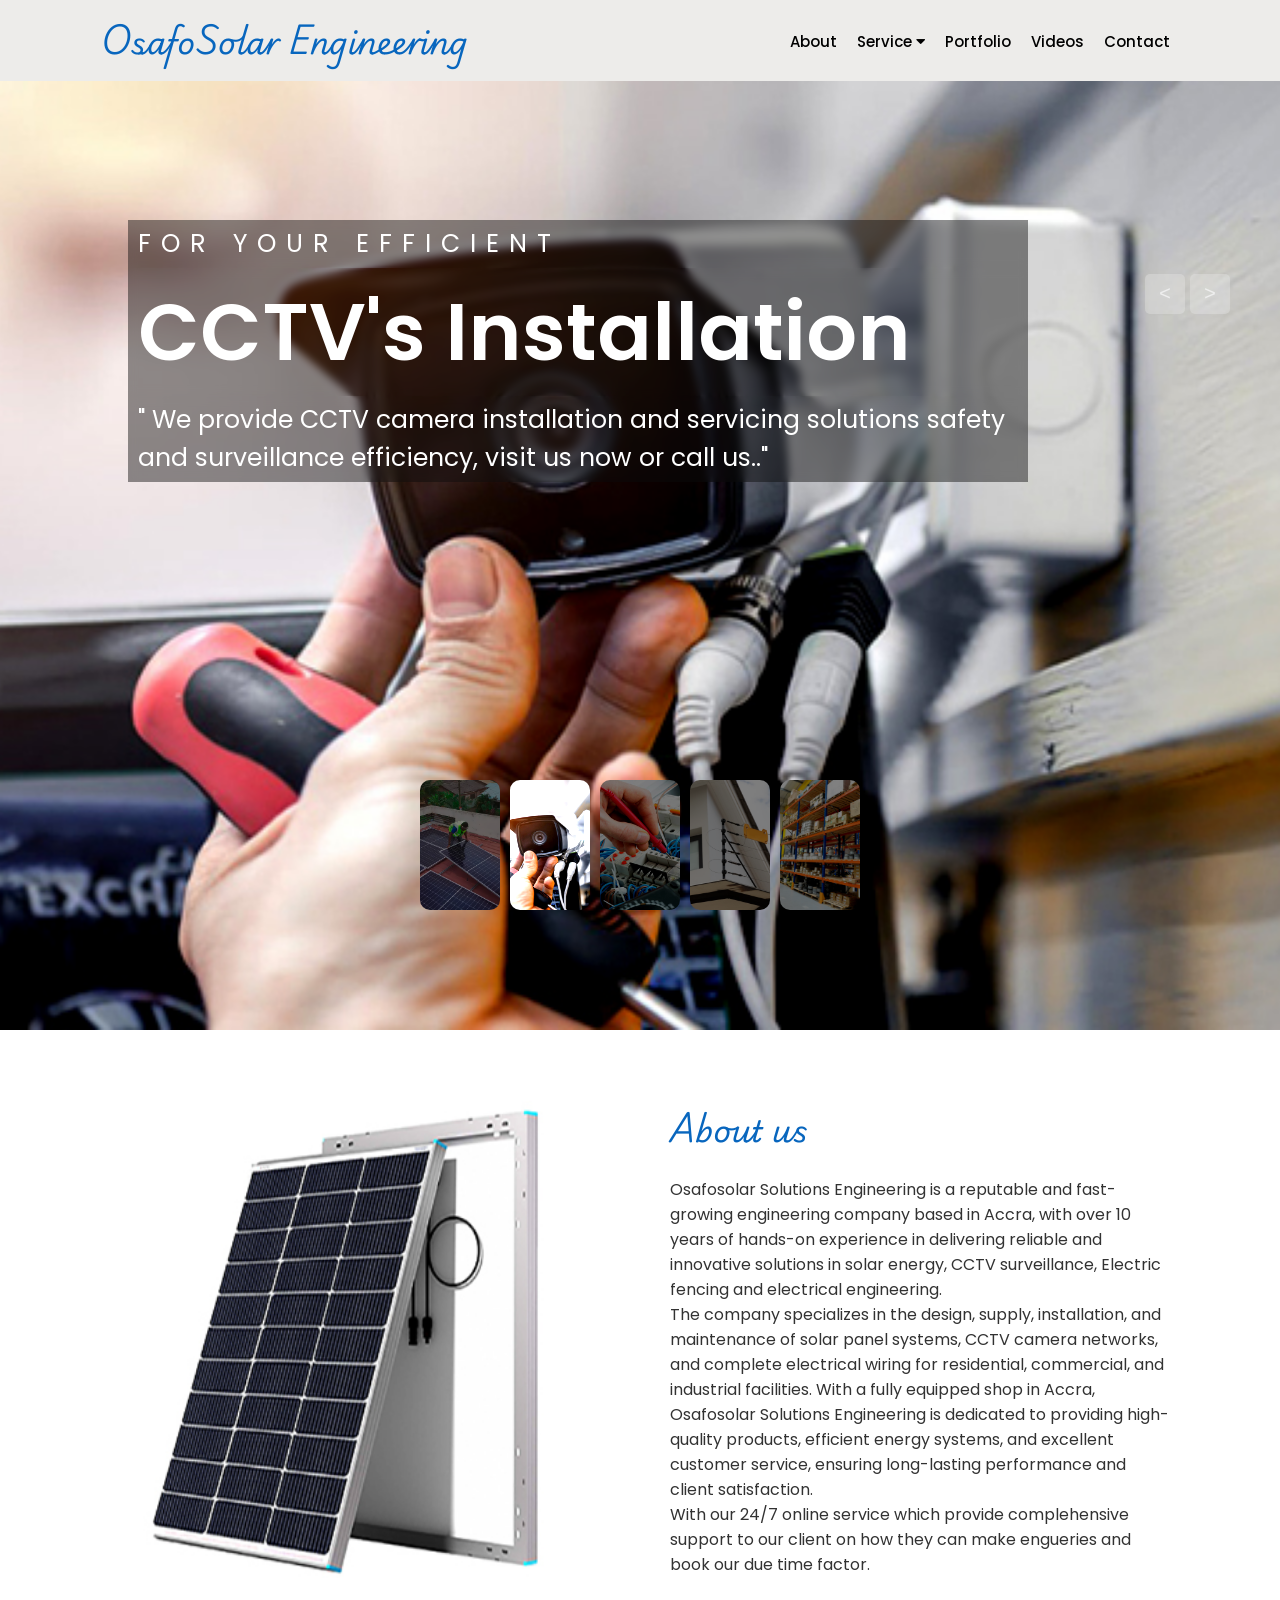
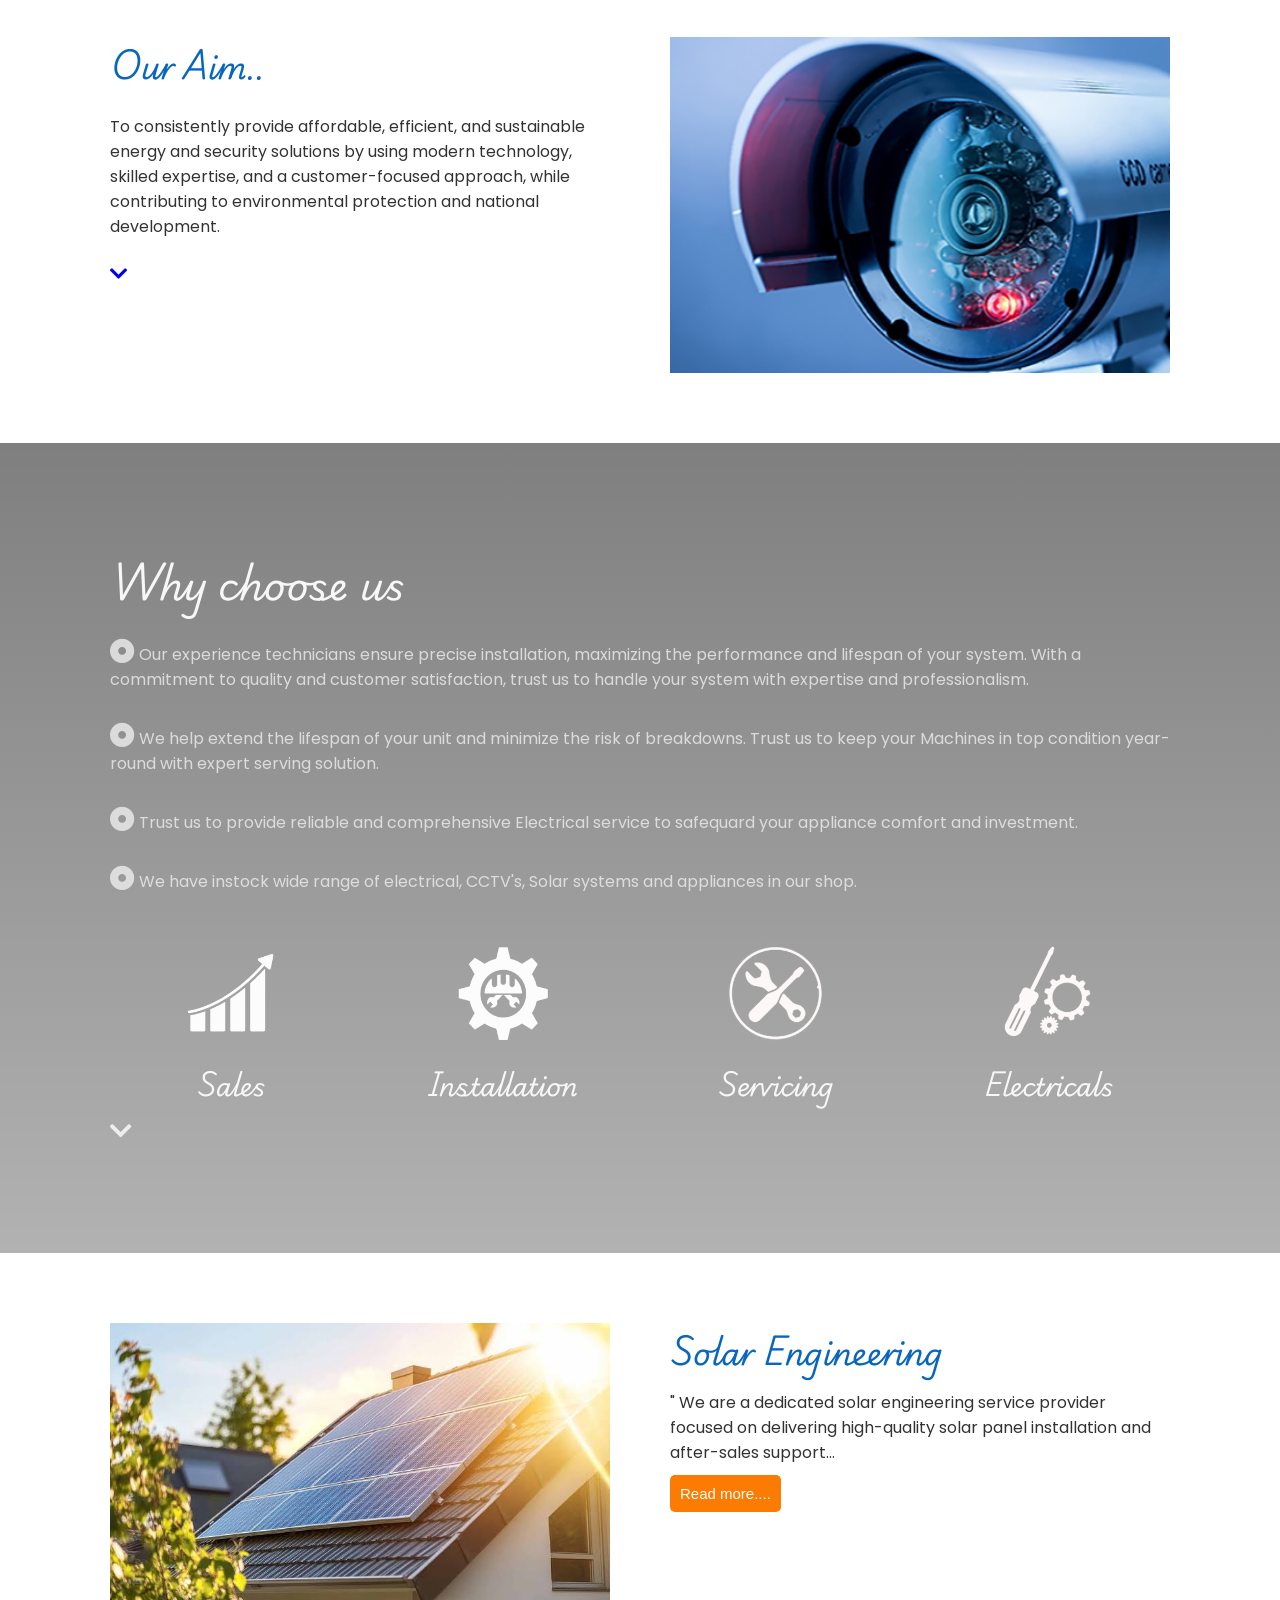
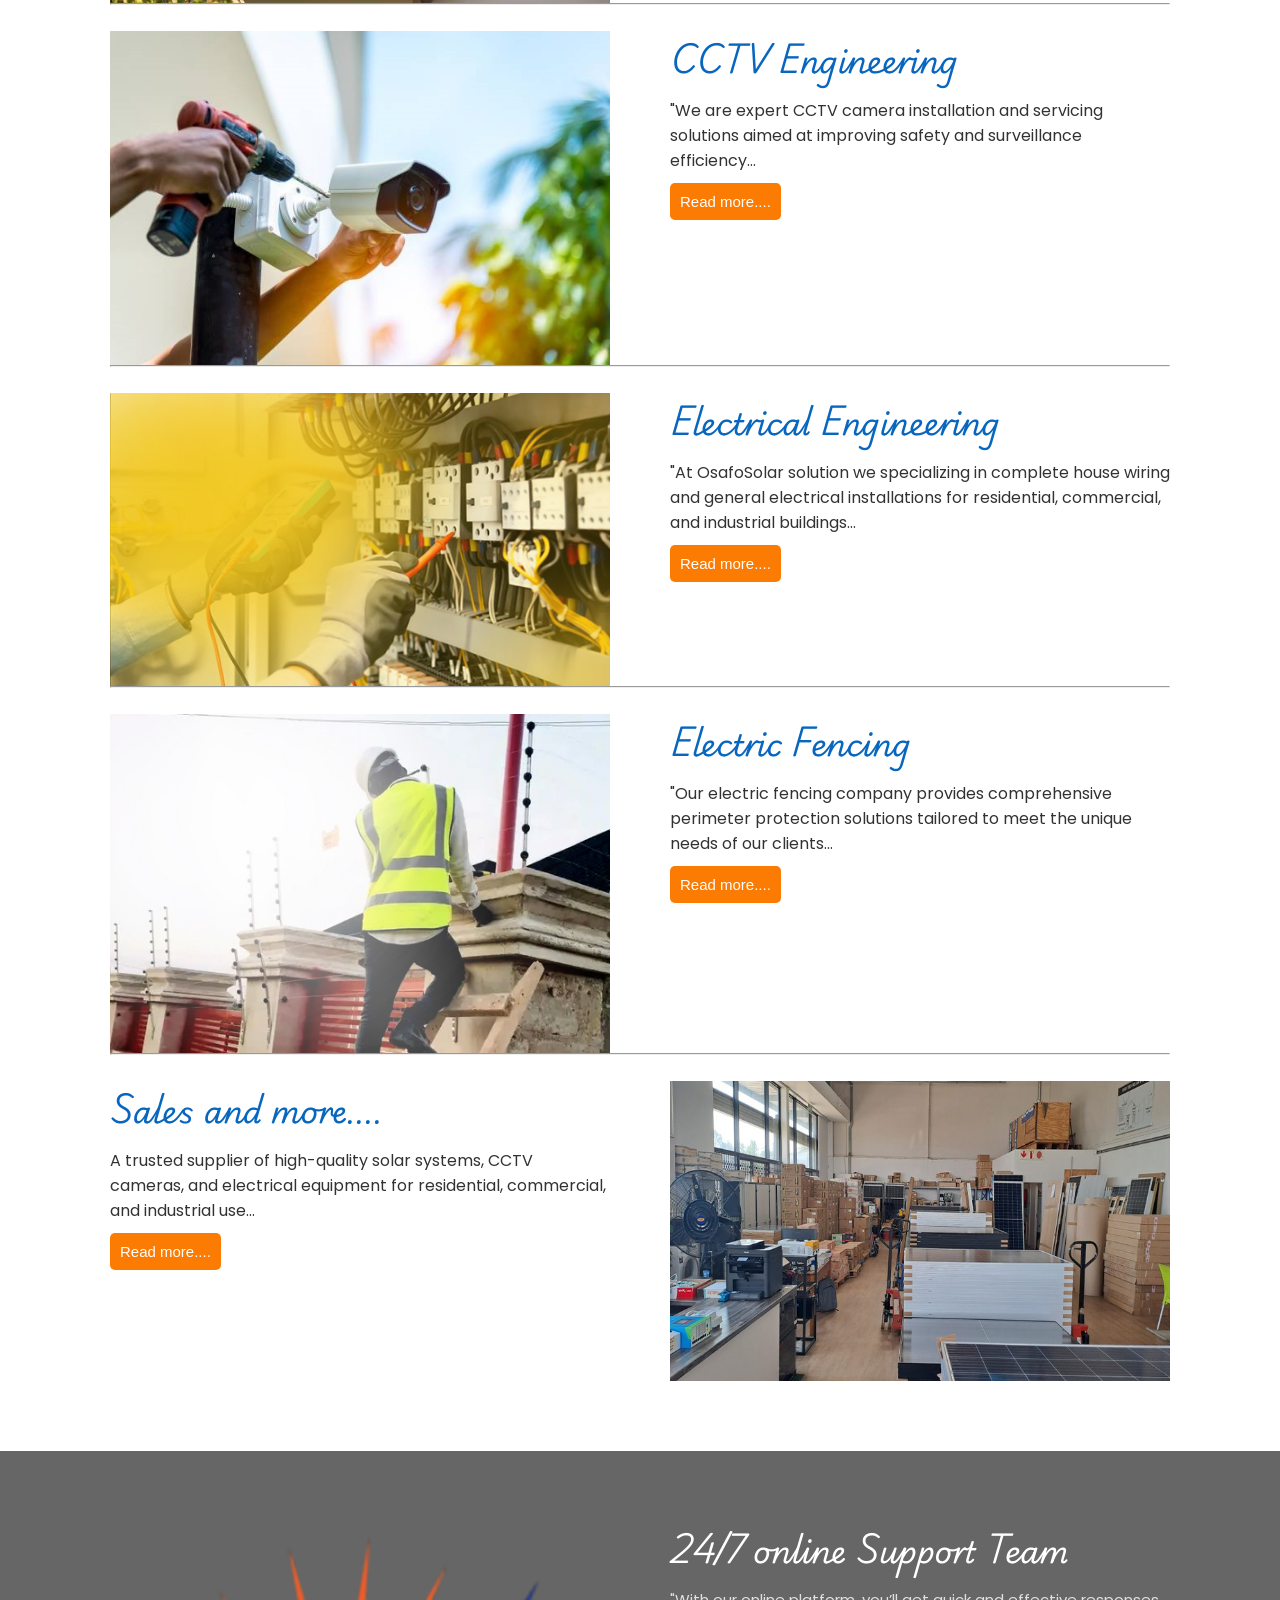
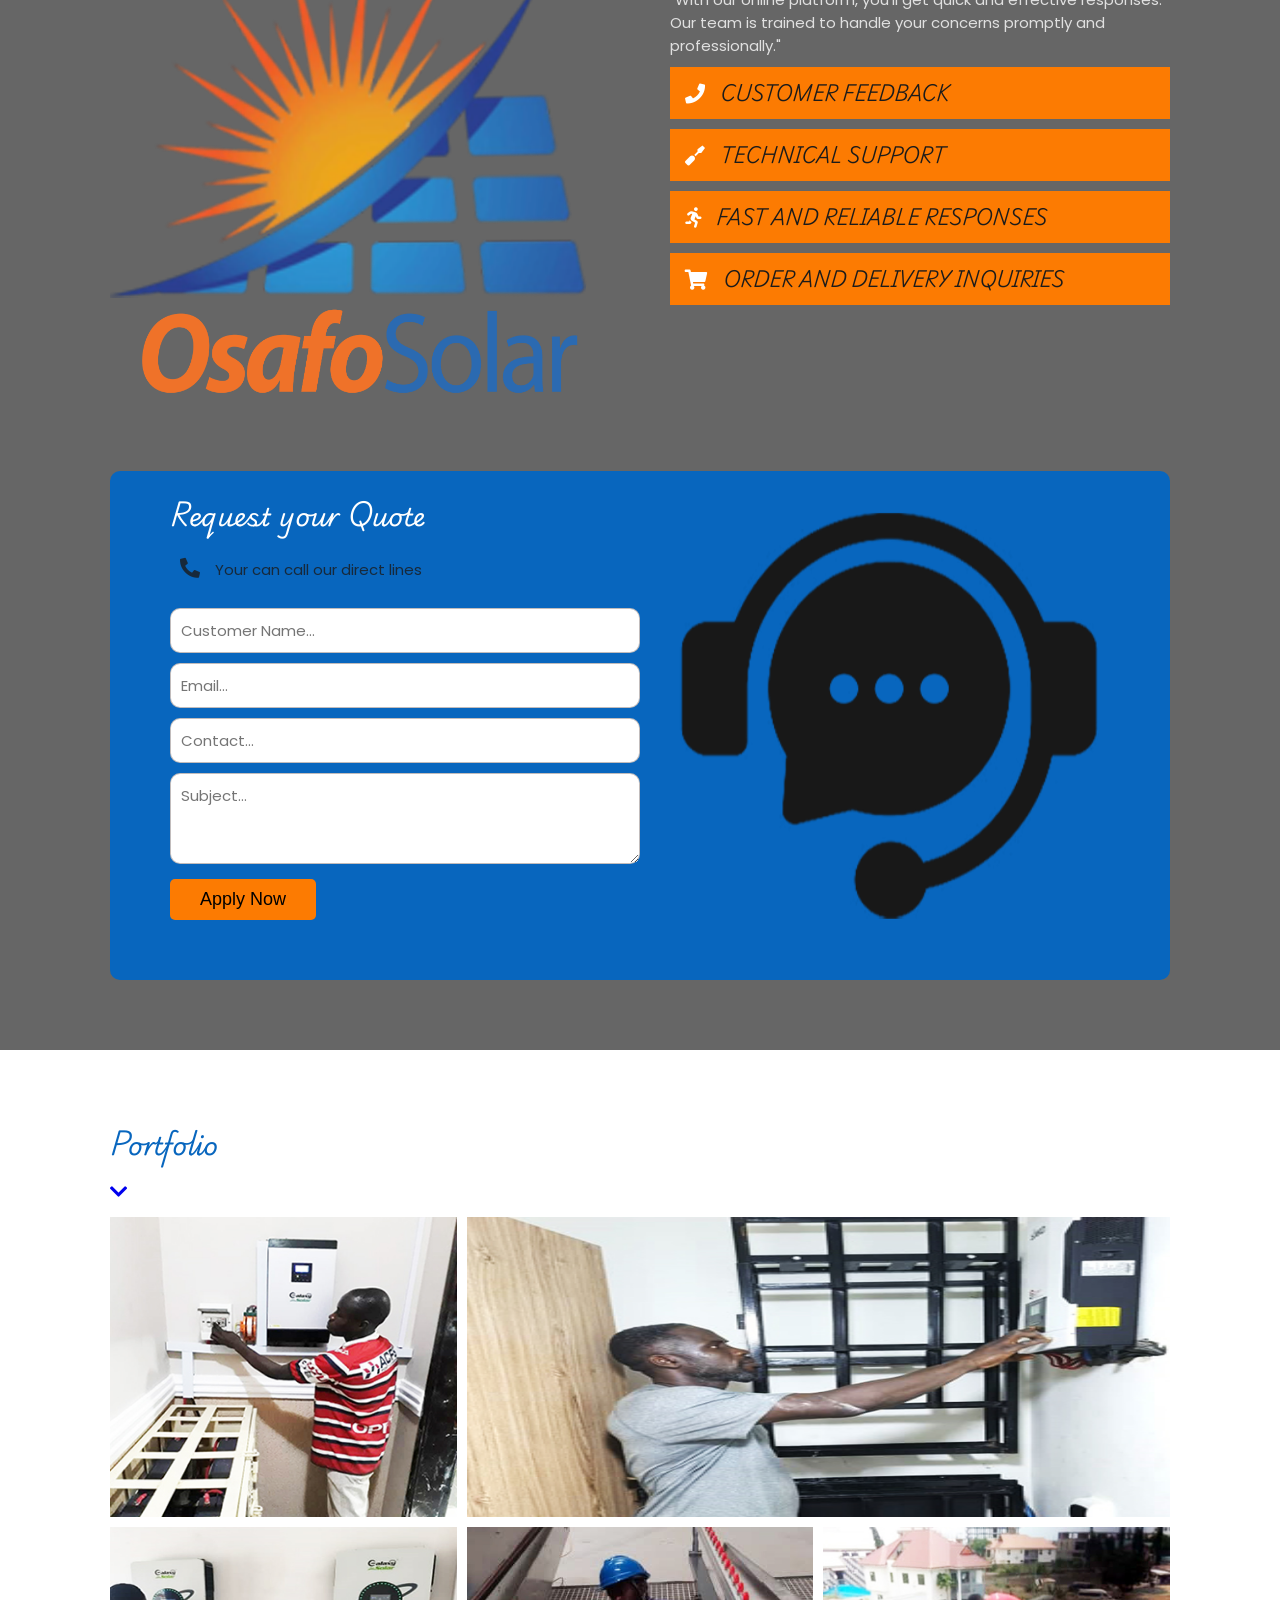
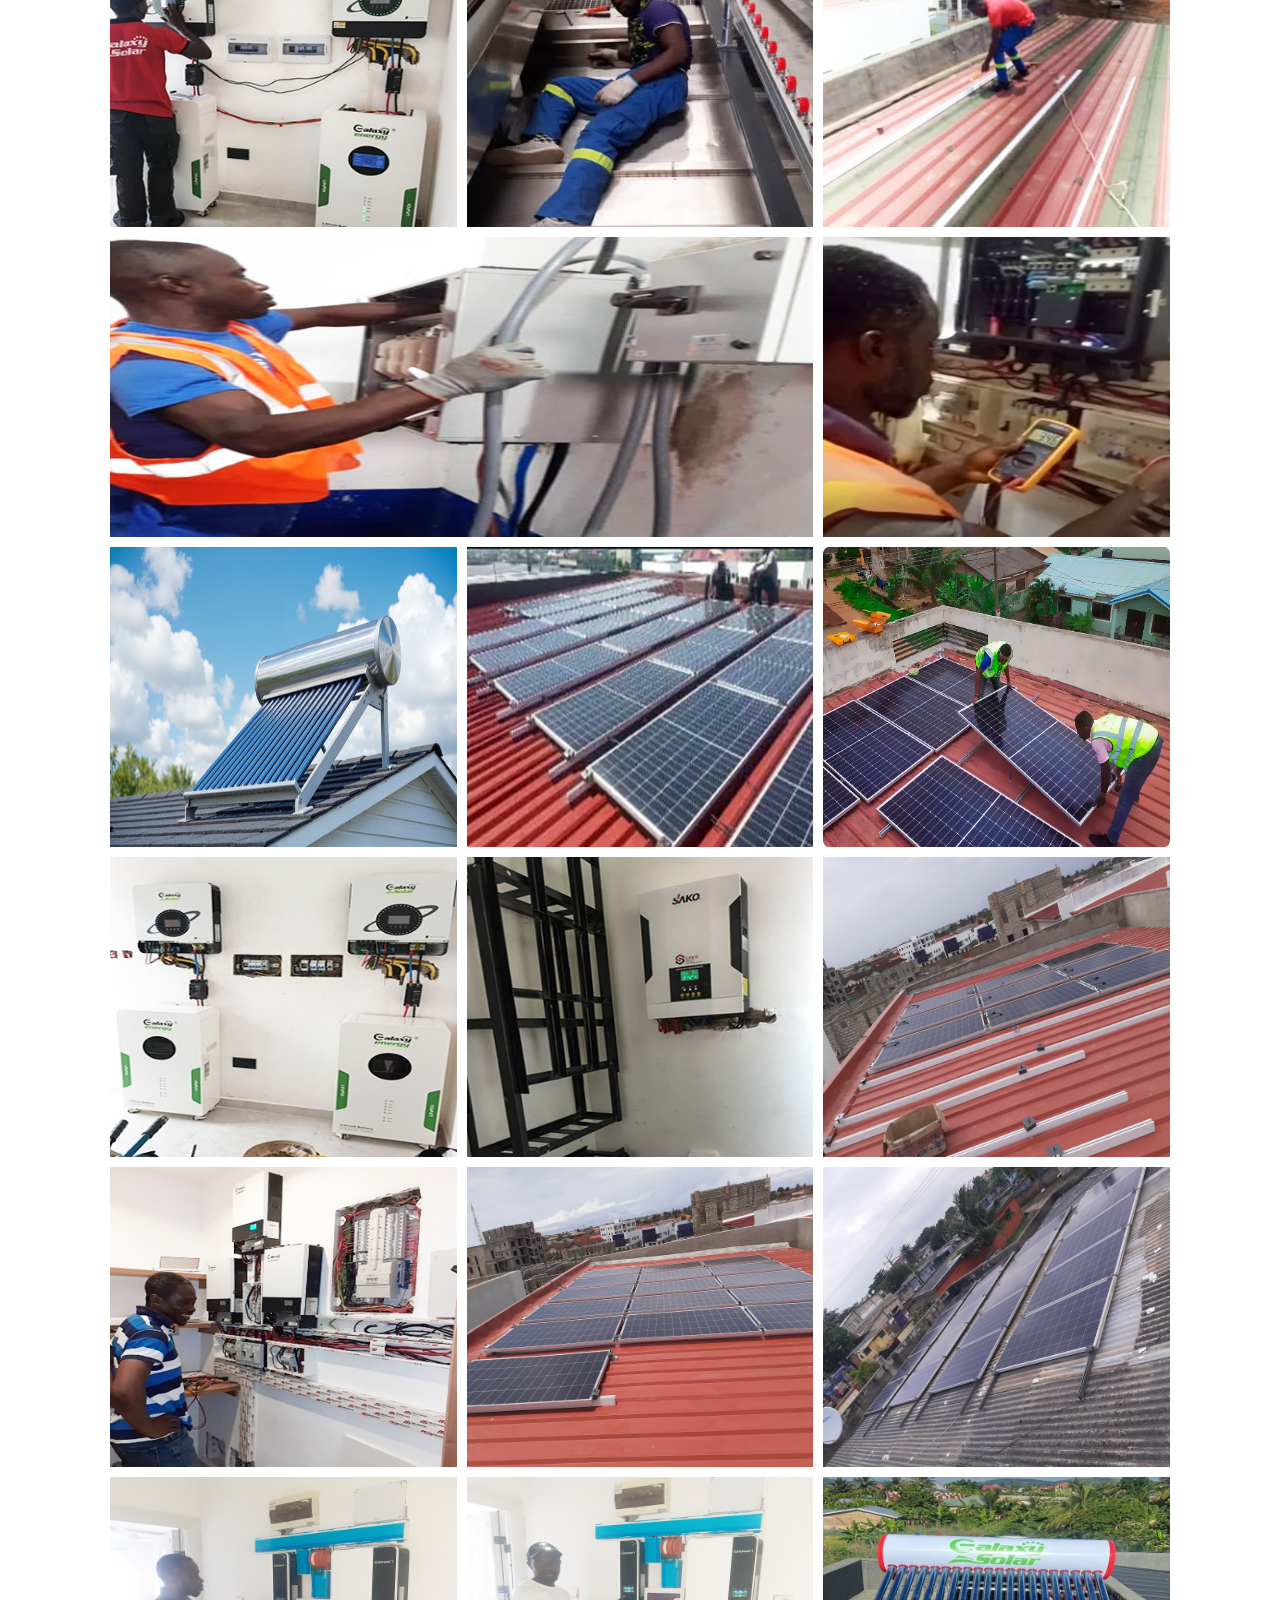
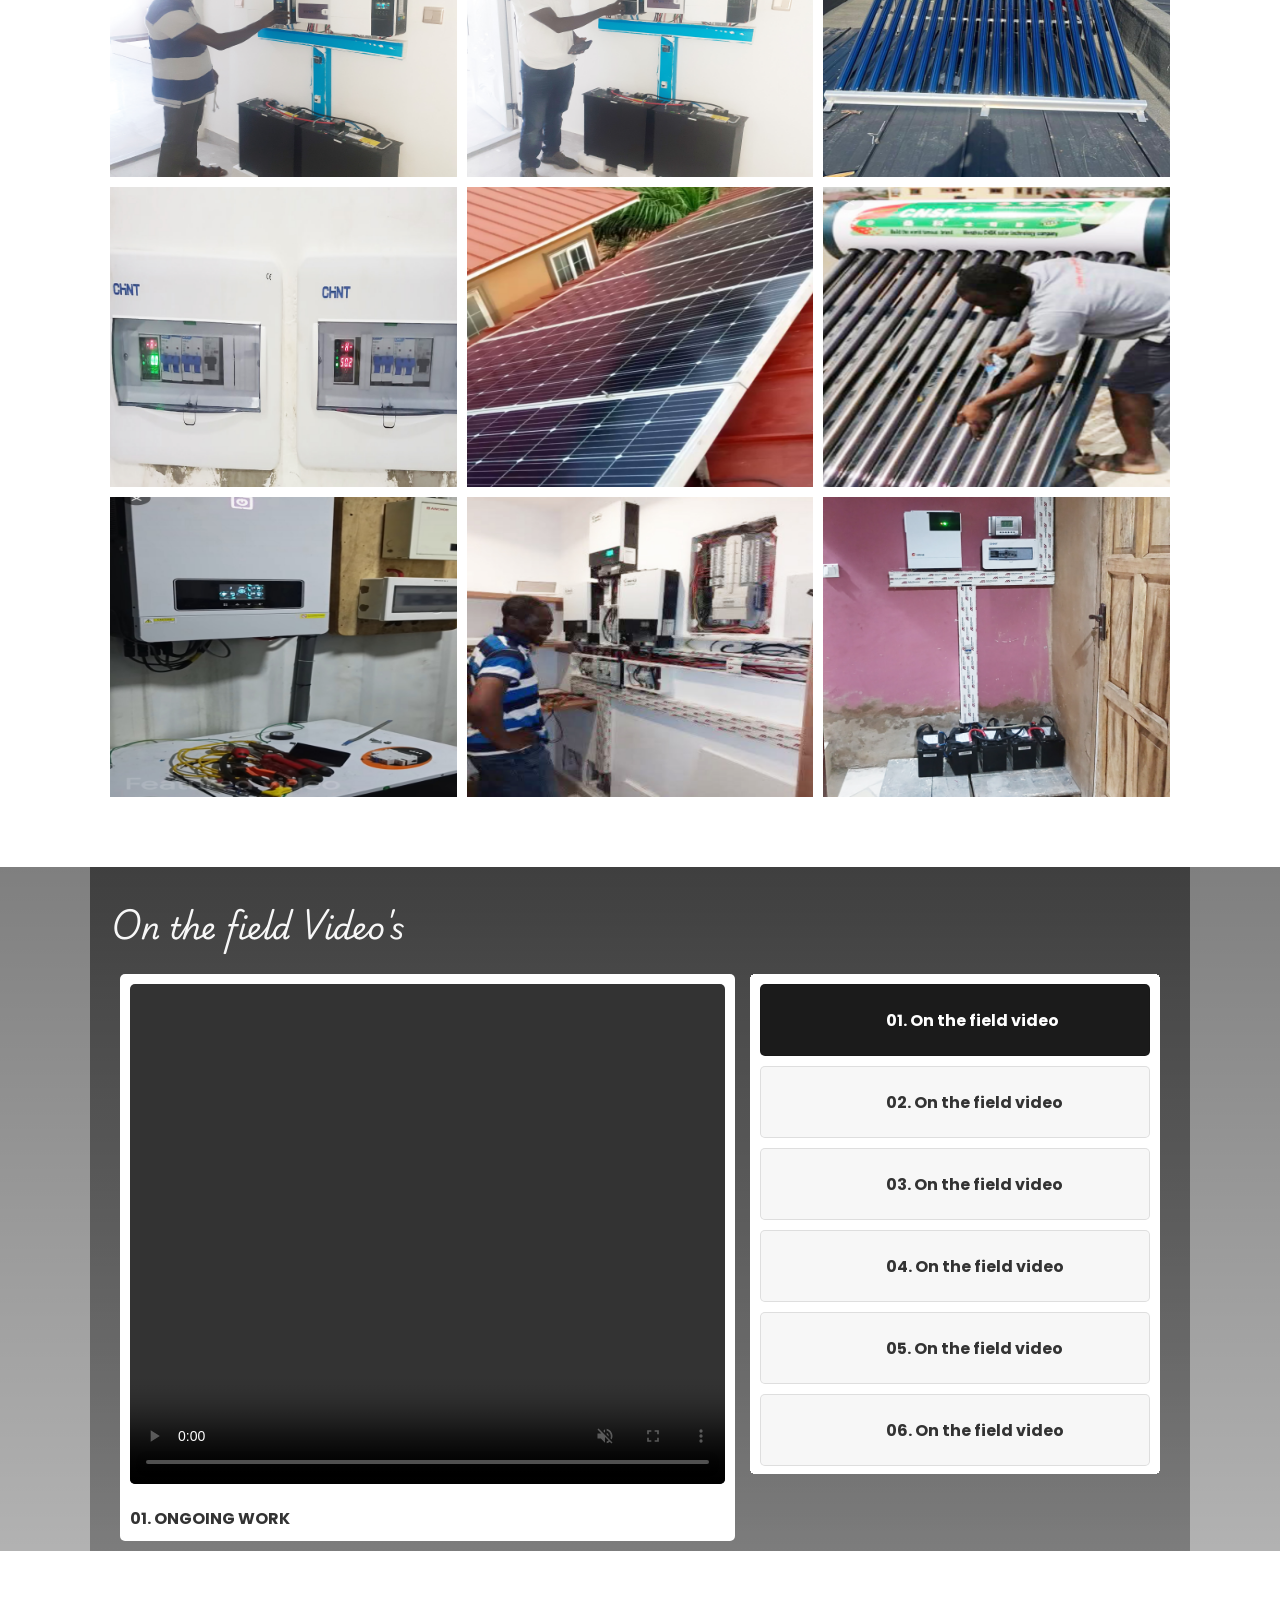
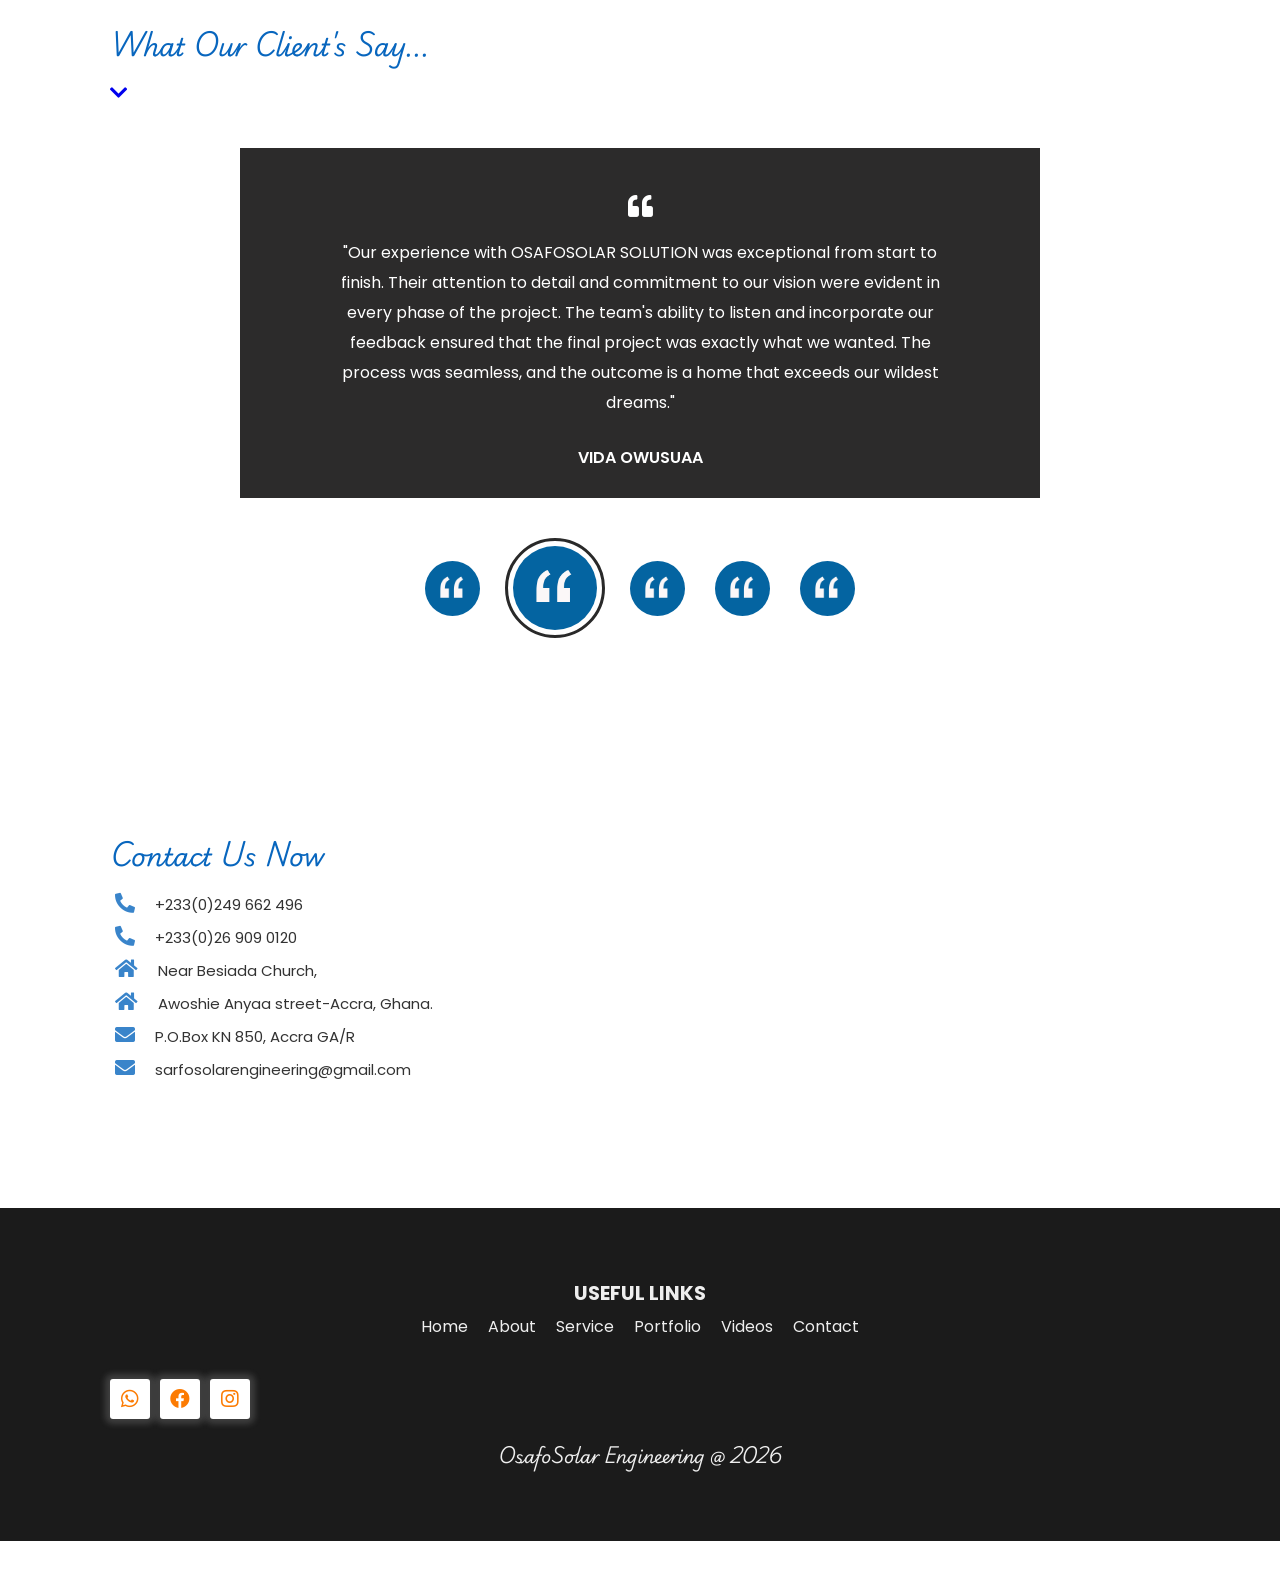
==== commit 842872b8: "Add files via upload" ====
--- a/index.html
+++ b/index.html
@@ -228,7 +228,7 @@
                         <img src="img/ccccctv.jpg" alt="">
                     </div>
                     <div class="content-right">
-                        <h2>CCTV Enginering</h2>
+                        <h2>CCTV Engineering</h2>
                         <p class="lead">
 
                             "We are expert CCTV camera installation and servicing solutions aimed at improving safety
@@ -303,7 +303,7 @@
                         <img src="img/OSAFOSOLAR logo 2.png" alt="">
                     </div>
                     <div class="content-right"> 
-                        <h2>24/7 Oonline Support Team</h2>
+                        <h2>24/7 online Support Team</h2>
                         <p class="lead">
                             "With our online platform, you’ll get quick and effective responses. 
                             Our team is trained to handle your concerns promptly and professionally."
@@ -410,7 +410,7 @@
                     <div class="main-video">
                         <div class="video">
                             <video src="img/v1.mp4" controls muted autoplay></video>
-                            <h3 class="video-title">01. Blood pressure</h3>
+                            <h3 class="video-title">01. ONGOING WORK</h3>
                         </div>
                     </div>
                     <div class="video-list">
@@ -498,16 +498,16 @@
                                 </div>
                                 <div class="user-text">
                                     <i class="fa fa-quote-left"></i>
-                                    <p>"When we approached GABCK for our new office building, 
+                                    <p>"When we approached OSAFOSOLAR for our new office  electric fencing, 
                                         sustainability was our top priority. Their team delivered beyond our 
-                                        expectations. The building's energy-efficient design and use of renewable 
+                                        expectations. The fence secured and efficient work and use of renewable 
                                         materials have not only reduced our environmental impact but also 
                                         significantly cut our operating costs. We couldn't be happier with the result."</p>
                                         <span>ERICA</span>
                                 </div>
                                 <div class="user-text">
                                     <i class="fa fa-quote-left"></i>
-                                    <p>"When we approached GABCK for our new office building, 
+                                    <p>"When we approached OSAFOSOLAR for our new office building, 
                                         sustainability was our top priority. Their team delivered beyond our 
                                         expectations. The building's energy-efficient design and use of renewable 
                                         materials have not only reduced our environmental impact but also 
@@ -535,7 +535,8 @@
                             <div class="title">
                                 <h2>Contact Us Now</h2>
                             </div>
-                            <p class="lead"><i class="fas fa-phone-alt"></i>+233 (0)249 662 496 / +233 (0)26 909 0120</p>
+                            <p class="lead"><i class="fas fa-phone-alt"></i>+233(0)249 662 496 </p>
+                            <p class="lead"><i class="fas fa-phone-alt"></i>+233(0)26 909 0120 </p>
                             <p class="lead"><i class="fas fa-home"></i>Near Besiada Church,</p>
                             <p class="lead"><i class="fas fa-home"></i>Awoshie Anyaa street-Accra, Ghana.</p>
                             <p class="lead"><i class="fas fa-envelope"></i>P.O.Box KN 850, Accra GA/R</p>
@@ -561,11 +562,7 @@
         <footer id="footer" class="py-7">
             <div class="container">
                 <div class="footer-content">
-                    <!--<div>
-                        <h3>ALEX NYARKO</h3>
-                        <div> <img src="img/CEO.jpg" alt=""></div>
-                        <h3>CEO</h3>
-                    </div>-->
+
                     <div>
                         <h3>USEFUL LINKS</h3>
                         <ul class="flex">
@@ -596,7 +593,7 @@
                         </a>    
                     </li>
                 </ul>
-                 <p>OsafoSolar Solutions @ 2026</p>
+                 <p>OsafoSolar Engineering @ 2026</p>
             </div>   
         </footer>
 
--- a/style.css
+++ b/style.css
@@ -34,7 +34,6 @@
 }
 h2, h2, h3{
     margin-top: 0;
-    margin-bottom: 1rem;
     color: #0866be;
 }
 .flex{
@@ -53,9 +52,7 @@
 .lead{
     opacity: 0.8;
     padding: 1rem 0;
-    font-size: 1.6rem;
-    font-weight: 300;
-
+    font-size: 1.5rem;
 }
 
 
@@ -72,7 +69,7 @@
     padding-bottom: 12rem;
 }
 .header-content h1{
-    font-size: 4rem;
+    font-size: 6rem;
     font-family: "Playwrite AU SA", serif;
     margin-bottom: 0;
     color: #fc7b02;
@@ -191,7 +188,7 @@
     margin-bottom: 5rem;
 }
 #about p{
-    font-size: 1.5rem;
+    font-size: 1.6rem;
 }
 
 
@@ -214,21 +211,22 @@
 }
 #about-page h1{
     color: #fff;
-    font-size: 3.5rem;
+    font-size: 2.5rem;
     font-family: "Playwrite AU SA", serif; 
 }
 #about-page h3{
-    background-color: #fc7b02;
+    background: #fc7b02;
     color: #1b1b1b;
-    font-size: 1.5rem;
+    font-size: 1.7rem;
     padding: 1rem;
+    margin-bottom: 1rem;
 }
 #about-page p{
     font-size: 1.5rem;
     color: #fff;
 }
 #about-page .fas{
-    font-size: 2.5rem;
+    font-size: 2rem;
     color: #fff;
     padding: .5rem;
     padding-right: 1.5rem;
@@ -280,7 +278,6 @@
     margin-bottom: 1rem;
 }
 .title h2{
-    font-weight: 600;
     position: relative;  
 }
 
@@ -295,7 +292,7 @@
     font-family: "Playwrite AU SA", serif;
 }
 #work .title , #work h3{
-    font-size: 3rem;
+    font-size: 2.5rem;
     color: #f7f7f7;
     font-family: "Playwrite AU SA", serif;
 }
@@ -334,7 +331,7 @@
     margin-bottom: 8rem;
 }
 #work li {
-    font-size: 1.5rem;
+    font-size: 1.6rem;
 }
 #work .insta-grid div p{
     border-radius: .5rem;
@@ -360,7 +357,7 @@
 }
 .videos h2{
     padding-top: 3rem;
-    font-size: 3.5rem;
+    font-size: 3rem;
     font-family: "Playwrite AU SA", serif;  
     color: #f7f7f7;
 }
@@ -376,7 +373,7 @@
 }
 .video-container .main-video .video-title{
     color: #333;
-    font-size: 1.5rem;
+    font-size: 1.6rem;
     padding-top: 15px;
 }
 .video-container .video-list{
@@ -423,7 +420,7 @@
 }
 .video-container .video-list .vid .video-title{
     color: #333;
-    font-size: 15px;
+    font-size: 16px;
 }
 #portfolio .title h2{
     font-family: "Playwrite AU SA", serif; 
@@ -464,7 +461,7 @@
     display: none;
 }
 .user-text p{
-    font-size: 15px;
+    font-size: 16px;
 }
 .user-text .fa{
     font-size: 25px;
@@ -473,7 +470,7 @@
 }
 .user-text span{
     display: block;
-    font-size: 15px;
+    font-size: 16px;
     margin-top: 25px;
     font-weight: 600;
     text-transform: uppercase;
@@ -522,7 +519,7 @@
 }
 .contact-left .lead .fas{
     font-size: 2rem;
-    padding-right: 3rem;
+    padding-right: 2rem;
     color: #0866be;
 }
 .contact-left .lead {
@@ -584,7 +581,7 @@
 }
 .footer-content ul li a{
     color: var(--light-color);
-    font-size: 1.5rem;
+    font-size: 1.6rem;
     transform: var(--transition);
 }
 .footer-content ul li a:hover{
@@ -626,7 +623,7 @@
 
 @media(min-width: 576px){
     .tittle h2{
-        font-size: 4rem;
+        font-size: 3rem;
     }
     .work-bottom{
         grid-template-columns: repeat(4, 1fr);
@@ -655,12 +652,6 @@
 
 
 @media(min-width: 768px){
-    .header-content h1{
-        font-size: 5rem;
-    }
-    .header-content p{
-        font-size: 1.6rem;
-    }
     .about-content, .work-tp{
         grid-template-columns: repeat(2, 1fr);
         column-gap: 6rem;
@@ -688,6 +679,9 @@
 }
 
 @media screen and (max-width:770px){
+    .vh-100{
+    min-height: 90vh;
+}
     .testimon{
         flex-basis: 100%;
     }
@@ -696,7 +690,8 @@
         height: 450px;
     }
     .testimonial-text p{
-        font-size: 14px;
+        font-size: 15px;
+        line-height: 20px;
     }
     .user-pic{
         width: 50px;
@@ -741,14 +736,20 @@
 
 
 @media screen and (max-width: 678px) {
-    .vh-100{
-        min-height: 100vh;
-    }
     header .logo{
         font-size: 2.5rem;
     }
     #sub-header .lead{
         font-size: 15px;
+    }
+    .header-content img{
+       width: 10rem;
+    }
+    .header-content h1{
+        font-size: 3rem;
+    }
+    .header-content p{
+        font-size: 1.5rem;
     }
     header .navbar{
         position: absolute;
@@ -780,7 +781,7 @@
         text-align: right;
        }
     header  ul li:hover .sub-menu ul li a{
-        font-size: 14px;
+        font-size: 15px;
        }
 
     .navbar a{
--- a/ban.css
+++ b/ban.css
@@ -36,7 +36,7 @@
     position: absolute;
     left: 10%;
     top: 25%;
-    width: 700px;
+    width: 900px;
     max-width: 80%;
     z-index: 1;
 }
@@ -48,7 +48,7 @@
     background-color: rgba(12, 12, 12, 0.45);
     backdrop-filter: blur(4px);
     padding: 4px 10px;
-    font-size: 60px;
+    font-size: 80px;
     font-weight: 600;
     color: white;
 }
@@ -56,7 +56,7 @@
     background-color: rgba(12, 12, 12, 0.45);
     backdrop-filter: blur(4px);
     padding: 5px 10px;
-    font-size: 22px;
+    font-size: 25px;
     color: white;
 }
 .slider .list .item.active{
@@ -148,13 +148,20 @@
 
 @media screen and (max-width: 678px) {
     .thumbnail{
-        justify-content: start;
+        justify-content: center;
+        width: 100%;
+        height: 200px;
     }
+    .thumbnail .item{
+    width: 50px;
+    height: 100px;
+    }
+
     .slider .list .item .content h2{
-        font-size: 40px;
+        font-size: 45px;
     }
     .slider .list .item .content p{
-        font-size: 16px;
+        font-size: 18px;
     }
     .arrows{
         top: 10%;
